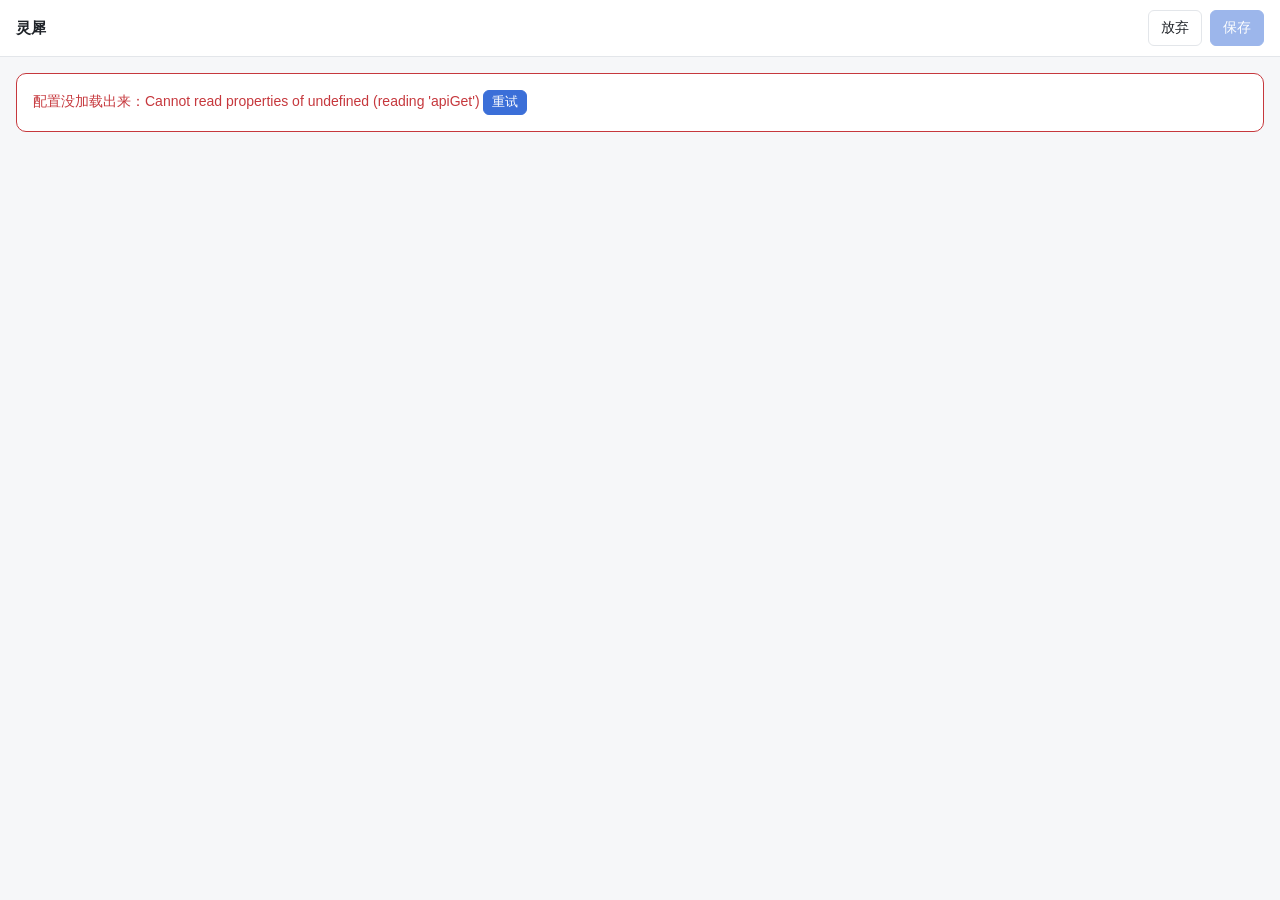
==== pages/lingxi/index.html @ cf46960e "UI-4a 骨架：配置面板壳的页面结构、LX 接口骨架与基础样式" ====
<!DOCTYPE html>
<html lang="zh-CN">
<head>
  <meta charset="UTF-8" />
  <meta name="viewport" content="width=device-width, initial-scale=1.0" />
  <title>灵犀</title>
  <!-- AstrBot 托管时会把这个地址改写成带鉴权参数的真实地址 -->
  <script src="/api/plugin/page/bridge-sdk.js"></script>
  <link rel="stylesheet" href="./app.css" />
  <link rel="stylesheet" href="./form.css" />
  <link rel="stylesheet" href="./tab_overrides.css" />
</head>
<body>
  <header class="topbar">
    <div class="brand" id="app-title">灵犀</div>
    <nav class="tabs" id="tabs" aria-label="配置标签"></nav>
    <div class="savebar">
      <span class="muted" id="dirty-count"></span>
      <button class="secondary" id="btn-discard">放弃</button>
      <button class="primary" id="btn-save" disabled>保存</button>
    </div>
  </header>

  <div id="banner" class="banner hidden" role="status"></div>
  <div id="conflict-banner" class="banner conflict hidden" role="alert"><span>配置在别处被改过，请先刷新，你的改动会保留在页面里。</span> <button class="small" id="btn-refresh">刷新</button></div>
  <div id="fatal" class="fatal hidden" role="alert"></div>
  <div id="toast" class="toast hidden" role="status"></div>

  <main id="tab-host"></main>

  <div id="diff-panel" class="overlay hidden" role="dialog" aria-label="确认保存这些改动">
    <div class="dialog">
      <h3>确认保存这些改动</h3>
      <div id="diff-list" class="diff-list"></div>
      <div class="dialog-actions">
        <button class="secondary" id="btn-cancel-save">再想想</button>
        <button class="primary" id="btn-confirm-save">确认保存</button>
      </div>
    </div>
  </div>

  <script src="./app.js"></script>
  <!-- form.js（UI-4c：表单生成）与 tab_overrides.js（UI-4b：覆盖表/关于标签）现在还不存在：
       缺失时只是少标签，页面不报错（app.js 里对 LX.registerTab 已做容错，404 的 script 本身不抛 JS 异常）。 -->
  <script src="./form.js"></script>
  <script src="./tab_overrides.js"></script>
</body>
</html>
---- pages/lingxi/app.css ----
/* 灵犀配置面板 · 壳样式（UI-4a）。
 * 浅色 + 深色（<html data-theme="dark">；无属性时跟系统）。
 * 表单控件基础样式（.field / .field-title / .field-hint / .field-error / .badge 等）供 form.js 复用。 */
:root {
  --bg: #f6f7f9;
  --card: #ffffff;
  --text: #1f2328;
  --muted: #6b7280;
  --border: #e3e6ea;
  --accent: #3b6fd8;
  --accent-soft: #e8efff;
  --danger: #c6383d;
  --ok: #1f8a4c;
  --warn: #b7791f;
  --shadow: 0 1px 2px rgba(0, 0, 0, 0.05);
}
:root[data-theme="dark"] {
  --bg: #16181c;
  --card: #1f2227;
  --text: #e6e8eb;
  --muted: #9aa1ab;
  --border: #33373e;
  --accent: #7aa2f7;
  --accent-soft: #263049;
  --danger: #f2777a;
  --ok: #5bc48a;
  --warn: #e0b45c;
  --shadow: none;
}
@media (prefers-color-scheme: dark) {
  :root:not([data-theme="light"]) {
    --bg: #16181c;
    --card: #1f2227;
    --text: #e6e8eb;
    --muted: #9aa1ab;
    --border: #33373e;
    --accent: #7aa2f7;
    --accent-soft: #263049;
    --danger: #f2777a;
    --ok: #5bc48a;
    --warn: #e0b45c;
    --shadow: none;
  }
}
* { box-sizing: border-box; }
html, body { margin: 0; padding: 0; overflow-x: clip; }
body {
  background: var(--bg);
  color: var(--text);
  font: 14px/1.55 -apple-system, "Segoe UI", "PingFang SC", "Microsoft YaHei", sans-serif;
  color-scheme: light dark;
}
.hidden { display: none !important; }
.muted { color: var(--muted); }

/* 顶栏 */
.topbar {
  position: sticky; top: 0; z-index: 5;
  display: flex; align-items: center; gap: 8px 16px;
  padding: 10px 16px; background: var(--card); border-bottom: 1px solid var(--border);
}
.brand { font-weight: 600; font-size: 15px; white-space: nowrap; }
.tabs { display: flex; flex-wrap: wrap; gap: 4px; flex: 1; min-width: 0; }
.tabs button {
  border: none; background: transparent; color: var(--muted);
  padding: 6px 10px; border-radius: 6px; cursor: pointer; font: inherit; flex-shrink: 0;
}
.tabs button.active { background: var(--accent-soft); color: var(--accent); font-weight: 600; }
.tabs button .dot { color: var(--warn); font-size: 10px; margin-left: 4px; }
.savebar { display: flex; align-items: center; gap: 8px; margin-left: auto; white-space: nowrap; }
#dirty-count { color: var(--warn); font-size: 12.5px; }

/* 按钮与卡片 */
button {
  background: var(--card); color: var(--text); border: 1px solid var(--border);
  border-radius: 6px; padding: 6px 12px; font: inherit; cursor: pointer;
}
button:hover { border-color: var(--accent); }
button.primary { background: var(--accent); border-color: var(--accent); color: #fff; }
button.secondary { background: var(--card); }
button.danger { color: var(--danger); }
button.armed { color: #fff; background: var(--danger); border-color: var(--danger); font-weight: 600; }
button.small { padding: 2px 8px; font-size: 12.5px; }
button:disabled { opacity: 0.5; cursor: not-allowed; }
main { padding: 16px; max-width: 1280px; margin: 0 auto; }
.tab { display: none; }
.tab.active { display: block; }
.card {
  background: var(--card); border: 1px solid var(--border); border-radius: 10px;
  padding: 14px 16px; margin-bottom: 14px; box-shadow: var(--shadow);
}
.card h3 { margin: 0 0 10px; font-size: 14px; }

/* 表单控件（form.js 复用） */
.field { margin-bottom: 12px; }
.field-title { font-weight: 600; }
.field-hint { color: var(--muted); font-size: 12.5px; margin: 2px 0 6px; }
.field-error { color: var(--danger); font-size: 12.5px; margin-top: 4px; }
.badge {
  display: inline-block; font-size: 11.5px; color: var(--warn);
  border: 1px solid var(--border); border-radius: 4px; padding: 0 5px; margin-left: 6px;
}
input[type="text"], input[type="number"], select, textarea {
  background: var(--bg); color: var(--text); border: 1px solid var(--border);
  border-radius: 6px; padding: 6px 8px; font: inherit; min-width: 0; max-width: 100%;
}
textarea { width: 100%; }
input:focus, select:focus, textarea:focus { outline: 2px solid var(--accent-soft); border-color: var(--accent); }

/* 提示条 / toast / 致命错误 */
.banner {
  display: none; padding: 8px 16px; font-size: 13px;
  background: #fff8e6; color: #7a5a00; border-bottom: 1px solid #efe0b0;
}
.banner.show { display: block; }
.banner.error { background: #fdeeee; color: var(--danger); border-bottom-color: #f3c2c2; }
.banner.conflict { background: #fdeeee; color: var(--danger); }
:root[data-theme="dark"] .banner { background: #2c2410; color: #e0b45c; border-bottom-color: #4a3d17; }
:root[data-theme="dark"] .banner.error, :root[data-theme="dark"] .banner.conflict { background: #2e1a1b; color: #f2777a; }
.banner .warn { margin: 2px 0; }
.banner-err { margin: 2px 0; font-weight: 600; }
.toast {
  position: fixed; left: 50%; bottom: 24px; transform: translateX(-50%);
  background: #222; color: #fff; border-radius: 8px; padding: 8px 16px;
  font-size: 13px; z-index: 50; display: none; max-width: 90vw;
}
.toast.show { display: block; }
.toast.warn { background: #7a5a00; }
.toast.error { background: #a02a2e; }
.fatal {
  display: none; margin: 16px; padding: 16px; background: var(--card);
  border: 1px solid var(--danger); border-radius: 10px; color: var(--danger);
}
.fatal.show { display: block; }

/* 改动清单面板（页内弹窗） */
.overlay {
  position: fixed; inset: 0; z-index: 40;
  background: rgba(0, 0, 0, 0.35);
  display: flex; align-items: center; justify-content: center; padding: 16px;
}
.overlay.hidden { display: none; }
.dialog {
  background: var(--card); color: var(--text); border-radius: 12px;
  max-width: 640px; width: 100%; max-height: 80vh; overflow: auto; padding: 16px 18px;
  border: 1px solid var(--border);
}
.dialog h3 { margin: 0 0 10px; font-size: 15px; }
.diff-list { display: flex; flex-direction: column; gap: 6px; margin-bottom: 12px; }
.diff-item {
  border: 1px solid var(--border); border-radius: 6px; padding: 6px 10px; font-size: 13px;
  overflow-wrap: anywhere;
}
.dialog-actions { display: flex; justify-content: flex-end; gap: 8px; }

/* 手机宽度：标签横向滚动，保存区固定底部，无横向滚动 */
@media (max-width: 700px) {
  .topbar { flex-wrap: wrap; }
  .tabs { flex-wrap: nowrap; overflow-x: auto; flex: 1 1 100%; order: 2; padding-bottom: 4px; }
  .savebar {
    position: fixed; left: 0; right: 0; bottom: 0; z-index: 30;
    background: var(--card); border-top: 1px solid var(--border);
    padding: 8px 12px calc(8px + env(safe-area-inset-bottom));
    justify-content: flex-end; margin-left: 0;
  }
  main { padding: 12px 12px 76px; }
}
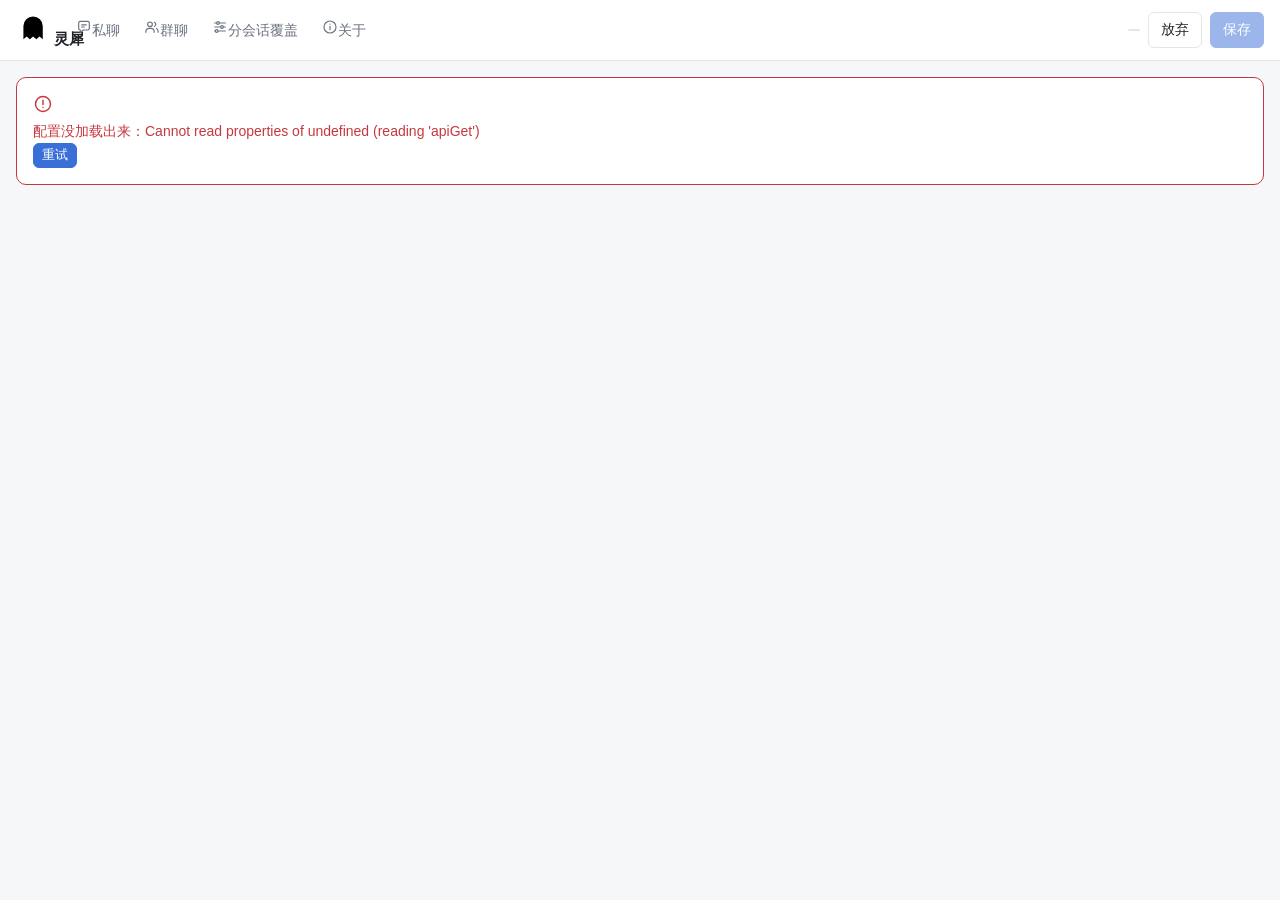
==== commit adef3cea: "DIAG-4a：图标集 icons.js（LX.icon，32 个描边图标）+ 品牌 logo / 顶栏 / 壳重绘 壳：带图标的分段式标签、"N 项未保存"徽章、保存 / 放弃新按钮样式（保存确认带" ====
--- a/pages/lingxi/index.html
+++ b/pages/lingxi/index.html
@@ -3,6 +3,7 @@
 <head>
   <meta charset="UTF-8" />
   <meta name="viewport" content="width=device-width, initial-scale=1.0" />
+  <meta name="color-scheme" content="light dark" />
   <title>灵犀</title>
   <!-- AstrBot 托管时会把这个地址改写成带鉴权参数的真实地址 -->
   <script src="/api/plugin/page/bridge-sdk.js"></script>
@@ -12,25 +13,40 @@
 </head>
 <body>
   <header class="topbar">
-    <div class="brand" id="app-title">灵犀</div>
+    <div class="brand" id="app-title">
+      <span class="brand-mark" aria-hidden="true">
+        <svg viewBox="0 0 24 24" focusable="false"><path d="M5.2 20.5v-9.2a6.8 6.8 0 0 1 13.6 0v9.2l-2.3-1.9-2.2 1.9-2.3-1.9-2.3 1.9-2.2-1.9z"/><circle class="eye" cx="9.4" cy="11" r="1.3"/><circle class="eye" cx="14.6" cy="11" r="1.3"/></svg>
+      </span>
+      <span class="brand-name">灵犀</span>
+    </div>
     <nav class="tabs" id="tabs" aria-label="配置标签"></nav>
     <div class="savebar">
-      <span class="muted" id="dirty-count"></span>
-      <button class="secondary" id="btn-discard">放弃</button>
+      <span class="badge badge-warn dot" id="dirty-count" role="status"></span>
+      <button class="ghost" id="btn-discard"><span class="btn-label">放弃</span></button>
       <button class="primary" id="btn-save" disabled>保存</button>
     </div>
   </header>
 
   <div id="banner" class="banner hidden" role="status"></div>
-  <div id="conflict-banner" class="banner conflict hidden" role="alert"><span>配置在别处被改过，请先刷新，你的改动会保留在页面里。</span> <button class="small" id="btn-refresh">刷新</button></div>
+  <div id="conflict-banner" class="banner alert alert-danger conflict hidden" role="alert">
+    <i class="alert-icon" data-icon="alert-circle" data-size="18"></i>
+    <div class="alert-body">配置在别处被改过，请先刷新，你的改动会保留在页面里。</div>
+    <div class="alert-actions"><button class="small" id="btn-refresh">刷新</button></div>
+  </div>
   <div id="fatal" class="fatal hidden" role="alert"></div>
   <div id="toast" class="toast hidden" role="status"></div>
 
   <main id="tab-host"></main>
 
-  <div id="diff-panel" class="overlay hidden" role="dialog" aria-label="确认保存这些改动">
+  <div id="diff-panel" class="overlay hidden" role="dialog" aria-modal="true" aria-labelledby="diff-title">
     <div class="dialog">
-      <h3>确认保存这些改动</h3>
+      <div class="dialog-head">
+        <i class="card-icon" data-icon="list" data-size="18"></i>
+        <div class="grow">
+          <h3 id="diff-title">确认保存这些改动</h3>
+          <div class="dialog-sub">点“确认保存”才会真正写入；点“再想想”可以回去继续改。</div>
+        </div>
+      </div>
       <div id="diff-list" class="diff-list"></div>
       <div class="dialog-actions">
         <button class="secondary" id="btn-cancel-save">再想想</button>
@@ -39,9 +55,10 @@
     </div>
   </div>
 
+  <!-- 加载顺序：app.js 建 LX → icons.js 加 LX.icon → form.js（私聊 / 群聊表单）→ tab_overrides.js（覆盖表 / 关于）。
+       后面的文件缺失时只是少标签，页面不报错（app.js 里对 LX.registerTab 已做容错，404 的 script 本身不抛 JS 异常）。 -->
   <script src="./app.js"></script>
-  <!-- form.js（UI-4c：表单生成）与 tab_overrides.js（UI-4b：覆盖表/关于标签）现在还不存在：
-       缺失时只是少标签，页面不报错（app.js 里对 LX.registerTab 已做容错，404 的 script 本身不抛 JS 异常）。 -->
+  <script src="./icons.js"></script>
   <script src="./form.js"></script>
   <script src="./tab_overrides.js"></script>
 </body>
--- a/pages/lingxi/app.css
+++ b/pages/lingxi/app.css
@@ -80,6 +80,11 @@
 button.secondary { background: var(--card); }
 button.danger { color: var(--danger); }
 button.armed { color: #fff; background: var(--danger); border-color: var(--danger); font-weight: 600; }
+/* 深色下 accent / danger 底色偏亮，白字只有约 2.5:1，改深色文字（≥ 4.5:1） */
+:root[data-theme="dark"] button.primary, :root[data-theme="dark"] button.armed { color: #16181c; }
+@media (prefers-color-scheme: dark) {
+  :root:not([data-theme="light"]) button.primary, :root:not([data-theme="light"]) button.armed { color: #16181c; }
+}
 button.small { padding: 2px 8px; font-size: 12.5px; }
 button:disabled { opacity: 0.5; cursor: not-allowed; }
 main { padding: 16px; max-width: 1280px; margin: 0 auto; }
@@ -164,4 +169,6 @@
     justify-content: flex-end; margin-left: 0;
   }
   main { padding: 12px 12px 76px; }
+  /* 保存栏固定在底部（约 52px 高），toast 抬到它上方，免得盖住按钮 */
+  .toast { bottom: calc(72px + env(safe-area-inset-bottom)); }
 }
--- a/pages/lingxi/form.css
+++ b/pages/lingxi/form.css
@@ -0,0 +1,96 @@
+/* 私聊 / 群聊表单样式（UI-4c，DIAG-4a 重绘）。只用 app.css 的令牌，不写死色值。
+ * 版式：块导航（左，窄屏变下拉）+ 一张卡片装一个块；每个配置项一行（.field），
+ * 行内三种版式：field-bool 左说明右开关 / field-inline 左说明右控件 / field-wide 整行宽。 */
+
+/* ---- 工具条：搜索 + 过滤开关 ---- */
+.form-toolbar { display: flex; align-items: center; gap: var(--sp-3) var(--sp-5); flex-wrap: wrap; margin-bottom: var(--sp-4); }
+.form-toolbar .search-box { flex: 1 1 260px; max-width: 460px; }
+.form-only-changed-label { white-space: nowrap; }
+
+/* ---- 布局：左块导航 + 右卡片 ---- */
+.form-layout { display: flex; gap: var(--sp-5); align-items: flex-start; }
+.block-aside { flex: 0 0 216px; position: sticky; top: 76px; max-height: calc(100vh - 96px); overflow: auto; }
+.block-aside > .group-title { margin-top: 0; }
+.block-nav { display: flex; flex-direction: column; gap: 2px; }
+.block-btn {
+  display: flex; align-items: center; gap: var(--sp-2); justify-content: flex-start; width: 100%;
+  min-height: 38px; padding: 0 var(--sp-3); text-align: left;
+  border: 0; border-radius: var(--r-md); background: transparent; color: var(--text-2); font-weight: 500;
+  position: relative;
+}
+.block-btn:hover:not(:disabled) { background: var(--sunken); color: var(--text); }
+.block-btn.active { background: var(--accent-soft); color: var(--accent-text); font-weight: 600; }
+.block-btn.active::before {
+  content: ""; position: absolute; left: 0; top: 9px; bottom: 9px; width: 3px; border-radius: 0 3px 3px 0; background: var(--accent);
+}
+.block-btn-title { flex: 1; min-width: 0; overflow: hidden; text-overflow: ellipsis; white-space: nowrap; }
+.block-count {
+  min-width: 20px; padding: 0 6px; border-radius: var(--r-pill); text-align: center;
+  font-size: var(--fs-12); line-height: 18px; font-weight: 600; background: var(--warn-soft); color: var(--warn);
+}
+.form-items { flex: 1; min-width: 0; }
+.form-card { padding-bottom: var(--sp-3); }
+.block-head { display: flex; flex-direction: column; gap: 6px; align-items: flex-start; padding-bottom: var(--sp-4); }
+.block-head h3 { font-size: var(--fs-20); font-weight: 650; line-height: 1.3; }
+.block-hint { font-size: var(--fs-13); max-width: 46em; }
+.block-select { display: none; width: 100%; margin-bottom: var(--sp-4); }
+.form-empty { padding: var(--sp-6) var(--sp-4); }
+
+/* ---- 配置项一行 ---- */
+.field {
+  position: relative; display: grid; align-content: start; gap: 6px var(--sp-5);
+  padding: 18px 0; border-top: 1px solid var(--border);
+  grid-template-columns: minmax(0, 1fr) minmax(260px, 380px);
+  grid-template-areas: "main side" "foot side";
+}
+.field:last-child { padding-bottom: var(--sp-2); }
+.field-main { grid-area: main; min-width: 0; }
+.field-side { grid-area: side; min-width: 0; }
+.field-foot { grid-area: foot; display: flex; align-items: center; flex-wrap: wrap; gap: 2px var(--sp-2); min-width: 0; }
+.field-bool { grid-template-columns: minmax(0, 1fr) auto; }
+.field-wide { grid-template-columns: minmax(0, 1fr); grid-template-areas: "main" "side" "foot"; }
+.field-titleline { display: flex; align-items: center; flex-wrap: wrap; gap: 6px var(--sp-2); }
+.field-title { font-weight: 600; }
+.field-hint { margin-top: 2px; font-size: var(--fs-13); line-height: 1.55; color: var(--text-2); }
+.field-default { font-size: var(--fs-12); color: var(--text-3); }
+.field-reset:disabled { visibility: hidden; }
+.field-control { display: flex; align-items: center; gap: var(--sp-3); flex-wrap: wrap; min-width: 0; }
+.field-bool .field-side { justify-self: end; padding-top: 2px; }
+.field-inline .field-control > input[type="number"] { flex: 0 0 120px; }
+.field-inline .field-control > input[type="range"] { flex: 1 1 120px; }
+.field-inline .field-control > input[type="text"], .field-inline .field-control > select { flex: 1 1 100%; }
+.field-wide .field-control { flex-direction: column; align-items: stretch; gap: 6px; }
+.field-wide .field-control > textarea { flex: none; }
+.field-wide .field-control .field-hint { margin-top: 0; }
+.field-count { align-self: flex-end; font-size: var(--fs-12); font-variant-numeric: tabular-nums; }
+textarea.form-tall { font-family: var(--font-mono); font-size: var(--fs-13); background: var(--surface-2); }
+.field-error:empty { display: none; }
+.field-error {
+  margin-top: 6px; padding: 6px var(--sp-3); border-radius: var(--r-sm);
+  background: var(--danger-soft); color: var(--danger); font-size: var(--fs-13);
+}
+/* 已改动：左侧一条暖色细线；条件项：往右缩进并挂一条浅色竖线，表示"依赖上面的开关" */
+.field.is-dirty::after {
+  content: ""; position: absolute; left: calc(-1 * var(--sp-4)); top: 18px; bottom: 6px;
+  width: 3px; border-radius: 3px; background: var(--warn-line);
+}
+.field-cond { padding-left: var(--sp-5); }
+.field-cond::before {
+  content: ""; position: absolute; left: 7px; top: 18px; bottom: 6px; width: 2px; border-radius: 2px; background: var(--accent-soft);
+}
+
+/* ---- 窄屏：块导航变顶部下拉；配置项上下叠放（开关行除外） ---- */
+@media (max-width: 700px) {
+  .block-aside { display: none; }
+  .block-nav { display: none; }
+  .block-select { display: block; }
+  .form-layout { flex-direction: column; gap: 0; }
+  .form-items { width: 100%; }
+  .form-toolbar { gap: var(--sp-3); }
+  .search-box { flex-basis: 100%; max-width: none; }
+  .block-head h3 { font-size: var(--fs-16); }
+  .field, .field-inline { grid-template-columns: minmax(0, 1fr); grid-template-areas: "main" "side" "foot"; }
+  .field-bool { grid-template-columns: minmax(0, 1fr) auto; grid-template-areas: "main side" "foot foot"; }
+  .field-cond { padding-left: var(--sp-4); }
+  .field.is-dirty::after { left: calc(-1 * var(--sp-3)); }
+}
--- a/pages/lingxi/tab_overrides.css
+++ b/pages/lingxi/tab_overrides.css
@@ -0,0 +1,219 @@
+/* UI-4b：分会话覆盖 / 试算 / 关于标签样式（复用 app.css 的变量）。
+ * 纯静态，无外部资源；深色走 :root[data-theme="dark"] 的变量，手机宽度走媒体查询。 */
+
+#ov-text {
+  width: 100%;
+  min-height: 16em;
+  resize: vertical;
+  font-family: ui-monospace, "Cascadia Mono", Consolas, "Noto Sans Mono", monospace;
+  font-size: 13px;
+  line-height: 1.6;
+  white-space: pre;
+}
+
+.ov-row {
+  display: flex;
+  align-items: center;
+  flex-wrap: wrap;
+  gap: 8px 10px;
+  margin-top: 10px;
+}
+
+.ov-meta {
+  margin-right: auto;
+  font-size: 12.5px;
+}
+
+.ov-meta.over {
+  color: var(--danger);
+  font-weight: 600;
+}
+
+.ov-result {
+  margin-top: 10px;
+  display: flex;
+  flex-direction: column;
+  gap: 4px;
+  font-size: 13px;
+}
+
+.ov-errors {
+  display: flex;
+  flex-direction: column;
+  gap: 4px;
+}
+
+.ov-err {
+  color: var(--danger);
+}
+
+.ov-ok {
+  color: var(--ok);
+  font-weight: 600;
+}
+
+.ov-session {
+  overflow-wrap: anywhere;
+}
+
+.ov-example {
+  background: var(--bg);
+  border: 1px solid var(--border);
+  border-radius: 6px;
+  padding: 8px 10px;
+  font-size: 12.5px;
+  overflow-x: auto;
+  white-space: pre;
+  max-width: 100%;
+}
+
+#ov-help {
+  margin-top: 10px;
+}
+
+#ov-help summary {
+  cursor: pointer;
+  color: var(--accent);
+  font-size: 13px;
+}
+
+#ov-help p {
+  margin: 8px 0;
+  font-size: 13px;
+}
+
+/* 黄色提示行（试算脏提示、保存被拒提示） */
+.warn-line {
+  margin-top: 10px;
+  padding: 6px 10px;
+  font-size: 13px;
+  color: var(--warn);
+  background: var(--accent-soft);
+  border: 1px solid var(--border);
+  border-radius: 6px;
+}
+
+.ex-head {
+  margin-top: 10px;
+  font-size: 13px;
+  overflow-wrap: anywhere;
+}
+
+.ex-only {
+  display: inline-flex;
+  align-items: center;
+  gap: 6px;
+  margin-top: 10px;
+  font-size: 13px;
+  cursor: pointer;
+}
+
+.ex-table {
+  width: 100%;
+  margin-top: 8px;
+  border-collapse: collapse;
+  font-size: 13px;
+}
+
+.ex-table th,
+.ex-table td {
+  border: 1px solid var(--border);
+  padding: 5px 8px;
+  text-align: left;
+  vertical-align: top;
+  overflow-wrap: anywhere;
+}
+
+.ex-block th {
+  background: var(--accent-soft);
+  font-weight: 600;
+}
+
+.ex-row td:first-child {
+  white-space: nowrap;
+}
+
+/* 来源徽标：三种颜色要有区分度（浅色实底白字，深色用变量提亮） */
+.src-default,
+.src-global,
+.src-override {
+  display: inline-block;
+  font-size: 11.5px;
+  border-radius: 4px;
+  padding: 0 6px;
+  white-space: nowrap;
+  color: #fff;
+}
+
+.src-default {
+  background: #8a94a0;
+}
+
+.src-global {
+  background: #3b6fd8;
+}
+
+.src-override {
+  background: #197a42; /* 白字对比度 > 5:1（原 #1f8a4c 约 4.4） */
+}
+
+:root[data-theme="dark"] .src-default {
+  background: #6b7480;
+}
+
+:root[data-theme="dark"] .src-global {
+  background: #7aa2f7;
+  color: #16181c;
+}
+
+:root[data-theme="dark"] .src-override {
+  background: #5bc48a;
+  color: #16181c;
+}
+
+.about-row {
+  display: flex;
+  gap: 8px;
+  align-items: baseline;
+  margin-bottom: 8px;
+  font-size: 13px;
+}
+
+.about-label {
+  flex-shrink: 0;
+  color: var(--muted);
+}
+
+/* 值很长（配置路径、备份文件名）时允许在任意位置换行，不被 overflow-x:clip 裁掉 */
+.about-row > span:not(.about-label) {
+  min-width: 0;
+  overflow-wrap: anywhere;
+}
+
+#about-backups .ex-table {
+  margin-top: 0;
+}
+
+/* 手机宽度：行内控件允许换行，表格横向滚动不撑破页面 */
+@media (max-width: 700px) {
+  .ov-row {
+    align-items: stretch;
+  }
+
+  .ov-row button {
+    flex: 1 1 auto;
+  }
+
+  .ov-meta {
+    flex: 1 1 100%;
+  }
+
+  .ex-table {
+    display: block;
+    overflow-x: auto;
+  }
+
+  .about-row {
+    flex-wrap: wrap;
+  }
+}
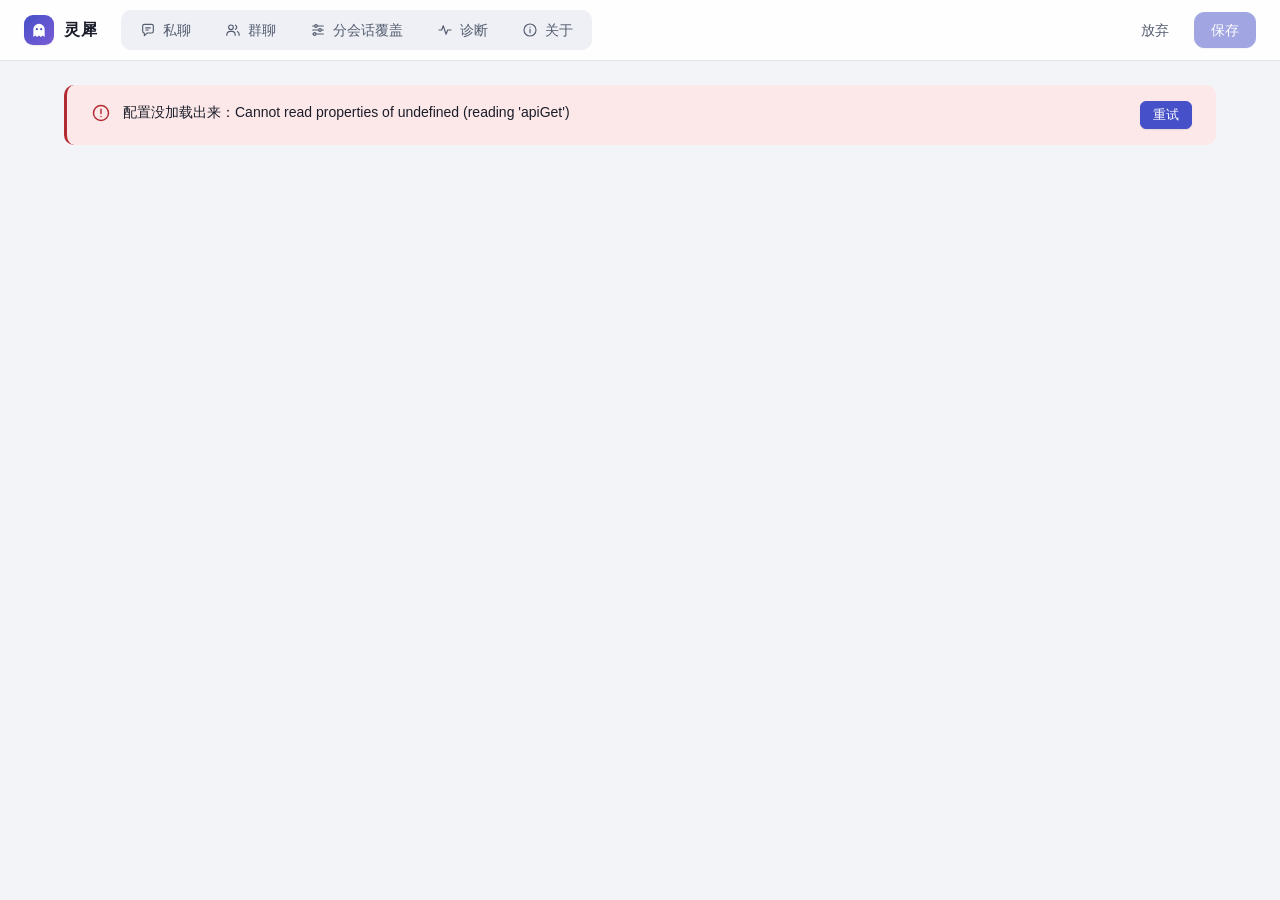
==== commit bdbd0ba4: "DIAG-3m：诊断标签（概览 / 磁贴 / 触发源 / 时间线 / 日志 / 导出）+ 场景脚本 scenarios_diag.py Co-Authored-By: Claude Sonnet 5." ====
--- a/pages/lingxi/index.html
+++ b/pages/lingxi/index.html
@@ -10,6 +10,7 @@
   <link rel="stylesheet" href="./app.css" />
   <link rel="stylesheet" href="./form.css" />
   <link rel="stylesheet" href="./tab_overrides.css" />
+  <link rel="stylesheet" href="./tab_diag.css" />
 </head>
 <body>
   <header class="topbar">
@@ -61,5 +62,6 @@
   <script src="./icons.js"></script>
   <script src="./form.js"></script>
   <script src="./tab_overrides.js"></script>
+  <script src="./tab_diag.js"></script>
 </body>
 </html>
--- a/pages/lingxi/app.css
+++ b/pages/lingxi/app.css
@@ -1,174 +1,580 @@
-/* 灵犀配置面板 · 壳样式（UI-4a）。
- * 浅色 + 深色（<html data-theme="dark">；无属性时跟系统）。
- * 表单控件基础样式（.field / .field-title / .field-hint / .field-error / .badge 等）供 form.js 复用。 */
+/* 灵犀配置面板 · 设计令牌 + 组件词汇 + 壳样式（DIAG-4a）。
+ * 气质：安静、干净、冷静的"幽灵房间"感——大留白、柔和层次、克制的靛蓝强调色。
+ * 颜色令牌写在三处并保持同步：:root（浅色）、:root[data-theme="dark"]、@media (prefers-color-scheme: dark)
+ * 里的 :root:not([data-theme="light"])（桥接 SDK 设了 data-theme 就以它为准，没设就跟系统）。
+ * 非颜色令牌（间距 / 字阶 / 圆角 / 过渡 / 字体）只在第一个 :root 里写一次。
+ * form.css / tab_overrides.css 以及后续标签只用令牌，不再写死色值。组件清单与用法见 DESIGN.md。 */
+
 :root {
-  --bg: #f6f7f9;
-  --card: #ffffff;
-  --text: #1f2328;
-  --muted: #6b7280;
-  --border: #e3e6ea;
-  --accent: #3b6fd8;
-  --accent-soft: #e8efff;
-  --danger: #c6383d;
-  --ok: #1f8a4c;
-  --warn: #b7791f;
-  --shadow: 0 1px 2px rgba(0, 0, 0, 0.05);
+  color-scheme: light;
+  /* 底与面 */
+  --bg: #f3f4f8;
+  --surface: #ffffff;
+  --surface-2: #f7f8fb;
+  --sunken: #eef0f5;
+  --surface-glass: rgba(255, 255, 255, 0.86);
+  --border: #e0e3ec;
+  --border-strong: #c9cedb;
+  /* 文字 */
+  --text: #1a1d29;
+  --text-2: #555d70;
+  --text-3: #636c81;
+  /* 强调色（靛蓝）与焦点环 */
+  --accent: #4650c8;
+  --accent-hover: #3a43b4;
+  --accent-soft: #e9ebfb;
+  --accent-text: #3a43b4;
+  --accent-2: #7a5cd6;
+  --on-accent: #ffffff;
+  --focus: #4650c8;
+  --knob: #ffffff;
+  /* 状态色：文字/图标色 + 软底色（文字色压在软底色上 ≥ 4.5:1） */
+  --ok: #17724a;
+  --ok-soft: #e3f4ea;
+  --warn: #8a5200;
+  --warn-soft: #fdf0d5;
+  --warn-line: #c27d00;
+  --danger: #b32b32;
+  --danger-soft: #fce8e9;
+  --info: #1b6496;
+  --info-soft: #e2f0f9;
+  --neutral: #505869;
+  --neutral-soft: #eaedf3;
+  /* 遮罩与阴影 */
+  --overlay: rgba(22, 24, 36, 0.42);
+  --shadow-1: 0 1px 2px rgba(26, 29, 41, 0.06), 0 1px 1px rgba(26, 29, 41, 0.03);
+  --shadow-2: 0 10px 28px rgba(26, 29, 41, 0.12), 0 2px 6px rgba(26, 29, 41, 0.07);
+
+  /* ---- 以下与主题无关，只在这里写一次 ---- */
+  /* 间距阶梯 4 8 12 16 24 32 */
+  --sp-1: 4px; --sp-2: 8px; --sp-3: 12px; --sp-4: 16px; --sp-5: 24px; --sp-6: 32px;
+  /* 字阶 12 13 14 16 20 28 */
+  --fs-12: 12px; --fs-13: 13px; --fs-14: 14px; --fs-16: 16px; --fs-20: 20px; --fs-28: 28px;
+  /* 圆角 6 / 10 / 14 + 药丸 */
+  --r-sm: 6px; --r-md: 10px; --r-lg: 14px; --r-pill: 999px;
+  /* 过渡 120–180ms */
+  --t-fast: 120ms; --t-base: 160ms; --t-slow: 180ms;
+  --ease: cubic-bezier(0.2, 0.7, 0.3, 1);
+  /* 控件高度（手机宽度下在文件末尾的窄屏块里调大到 ≥ 40px） */
+  --h-control: 36px; --h-btn: 36px; --h-btn-sm: 28px;
+  /* 字体：系统字体栈，不引外链字体 */
+  --font: -apple-system, "Segoe UI", "PingFang SC", "Microsoft YaHei UI", "Microsoft YaHei", "Noto Sans CJK SC", sans-serif;
+  --font-mono: ui-monospace, "Cascadia Mono", Consolas, "Noto Sans Mono", monospace;
+  /* 旧名字别名（早期代码用过，保留以免外部引用失效） */
+  --card: var(--surface); --muted: var(--text-2); --shadow: var(--shadow-1);
 }
 :root[data-theme="dark"] {
-  --bg: #16181c;
-  --card: #1f2227;
-  --text: #e6e8eb;
-  --muted: #9aa1ab;
-  --border: #33373e;
-  --accent: #7aa2f7;
-  --accent-soft: #263049;
-  --danger: #f2777a;
-  --ok: #5bc48a;
-  --warn: #e0b45c;
-  --shadow: none;
+  color-scheme: dark;
+  --bg: #12141b;
+  --surface: #1a1d27;
+  --surface-2: #20242f;
+  --sunken: #161922;
+  --surface-glass: rgba(26, 29, 39, 0.86);
+  --border: #2b303d;
+  --border-strong: #3b4254;
+  --text: #e9ebf2;
+  --text-2: #a3abbd;
+  --text-3: #8d95a8;
+  --accent: #8d98ff;
+  --accent-hover: #a3acff;
+  --accent-soft: #262b4d;
+  --accent-text: #a9b2ff;
+  --accent-2: #b79cff;
+  --on-accent: #16181c;
+  --focus: #a9b2ff;
+  --knob: #c3c9d8;
+  --ok: #5fd39b;
+  --ok-soft: #16302a;
+  --warn: #f0bd5c;
+  --warn-soft: #34290f;
+  --warn-line: #f0bd5c;
+  --danger: #ff8a8f;
+  --danger-soft: #3a1d20;
+  --info: #74bdf0;
+  --info-soft: #16293a;
+  --neutral: #aeb6c8;
+  --neutral-soft: #262b38;
+  --overlay: rgba(4, 5, 10, 0.62);
+  --shadow-1: 0 1px 2px rgba(0, 0, 0, 0.38);
+  --shadow-2: 0 12px 30px rgba(0, 0, 0, 0.5), 0 2px 6px rgba(0, 0, 0, 0.35);
 }
 @media (prefers-color-scheme: dark) {
   :root:not([data-theme="light"]) {
-    --bg: #16181c;
-    --card: #1f2227;
-    --text: #e6e8eb;
-    --muted: #9aa1ab;
-    --border: #33373e;
-    --accent: #7aa2f7;
-    --accent-soft: #263049;
-    --danger: #f2777a;
-    --ok: #5bc48a;
-    --warn: #e0b45c;
-    --shadow: none;
+    color-scheme: dark;
+    --bg: #12141b;
+    --surface: #1a1d27;
+    --surface-2: #20242f;
+    --sunken: #161922;
+    --surface-glass: rgba(26, 29, 39, 0.86);
+    --border: #2b303d;
+    --border-strong: #3b4254;
+    --text: #e9ebf2;
+    --text-2: #a3abbd;
+    --text-3: #8d95a8;
+    --accent: #8d98ff;
+    --accent-hover: #a3acff;
+    --accent-soft: #262b4d;
+    --accent-text: #a9b2ff;
+    --accent-2: #b79cff;
+    --on-accent: #16181c;
+    --focus: #a9b2ff;
+    --knob: #c3c9d8;
+    --ok: #5fd39b;
+    --ok-soft: #16302a;
+    --warn: #f0bd5c;
+    --warn-soft: #34290f;
+    --warn-line: #f0bd5c;
+    --danger: #ff8a8f;
+    --danger-soft: #3a1d20;
+    --info: #74bdf0;
+    --info-soft: #16293a;
+    --neutral: #aeb6c8;
+    --neutral-soft: #262b38;
+    --overlay: rgba(4, 5, 10, 0.62);
+    --shadow-1: 0 1px 2px rgba(0, 0, 0, 0.38);
+    --shadow-2: 0 12px 30px rgba(0, 0, 0, 0.5), 0 2px 6px rgba(0, 0, 0, 0.35);
   }
 }
+
+/* ======================= 基础 ======================= */
 * { box-sizing: border-box; }
 html, body { margin: 0; padding: 0; overflow-x: clip; }
 body {
   background: var(--bg);
   color: var(--text);
-  font: 14px/1.55 -apple-system, "Segoe UI", "PingFang SC", "Microsoft YaHei", sans-serif;
-  color-scheme: light dark;
-}
+  font: var(--fs-14)/1.6 var(--font);
+  -webkit-font-smoothing: antialiased;
+  scrollbar-width: thin;
+  scrollbar-color: var(--border-strong) transparent;
+}
+h1, h2, h3, h4, p { margin: 0; }
+a { color: var(--accent-text); }
+code, .mono { font-family: var(--font-mono); }
+code { font-size: 0.92em; background: var(--sunken); padding: 1px 6px; border-radius: 5px; overflow-wrap: anywhere; }
 .hidden { display: none !important; }
-.muted { color: var(--muted); }
-
-/* 顶栏 */
+.muted { color: var(--text-2); }
+.faint { color: var(--text-3); }
+.num { font-variant-numeric: tabular-nums; }
+.hint { font-size: var(--fs-12); color: var(--text-2); line-height: 1.5; }
+.row { display: flex; align-items: center; flex-wrap: wrap; gap: var(--sp-2) var(--sp-3); }
+.stack { display: flex; flex-direction: column; gap: var(--sp-3); }
+.grow { flex: 1 1 auto; min-width: 0; }
+.sr-only {
+  position: absolute; width: 1px; height: 1px; margin: -1px; padding: 0; overflow: hidden;
+  clip: rect(0 0 0 0); white-space: nowrap; border: 0;
+}
+.icon { flex: none; vertical-align: -0.15em; }
+[data-icon] { display: inline-flex; align-items: center; font-style: normal; }
+:focus-visible { outline: 2px solid var(--focus); outline-offset: 2px; }
+::placeholder { color: var(--text-3); opacity: 1; }
+::selection { background: var(--accent-soft); color: var(--text); }
+
+@keyframes lx-in { from { opacity: 0; transform: translateY(6px); } to { opacity: 1; transform: none; } }
+@keyframes lx-pop { from { opacity: 0; transform: translateY(10px) scale(0.985); } to { opacity: 1; transform: none; } }
+@keyframes lx-fade { from { opacity: 0; } to { opacity: 1; } }
+@keyframes lx-toast { from { opacity: 0; transform: translate(-50%, 8px); } to { opacity: 1; transform: translate(-50%, 0); } }
+@keyframes lx-spin { to { transform: rotate(360deg); } }
+@keyframes lx-shimmer { from { background-position: 100% 0; } to { background-position: -100% 0; } }
+
+/* ======================= 按钮 =======================
+ * 裸 <button> 就是"次按钮"。修饰类：primary 主 / secondary 次 / ghost 幽灵 / danger 危险 /
+ * armed（实心危险，二次确认态）/ small / icon-only / loading。
+ * 基础规则用 :where() 压到 0 优先级，标签、分段控件等自己的按钮样式可以直接盖过去。 */
+:where(button), .btn {
+  display: inline-flex; align-items: center; justify-content: center; gap: 6px;
+  min-height: var(--h-btn); padding: 0 var(--sp-4);
+  background: var(--surface); color: var(--text);
+  border: 1px solid var(--border-strong); border-radius: var(--r-md);
+  font: inherit; font-weight: 500; line-height: 1.2; text-decoration: none; cursor: pointer; vertical-align: middle;
+  transition: background-color var(--t-fast) ease, border-color var(--t-fast) ease,
+    color var(--t-fast) ease, box-shadow var(--t-fast) ease, transform var(--t-fast) ease;
+  -webkit-tap-highlight-color: transparent; user-select: none;
+}
+:where(button:hover:not(:disabled)) { background: var(--surface-2); border-color: var(--text-3); }
+:where(button:active:not(:disabled)) { transform: translateY(1px); }
+button:disabled { opacity: 0.5; cursor: not-allowed; }
+button.primary { background: var(--accent); border-color: var(--accent); color: var(--on-accent); box-shadow: var(--shadow-1); }
+button.primary:hover:not(:disabled) { background: var(--accent-hover); border-color: var(--accent-hover); }
+button.secondary { background: var(--surface); }
+button.ghost { background: transparent; border-color: transparent; color: var(--text-2); }
+button.ghost:hover:not(:disabled) { background: var(--sunken); border-color: transparent; color: var(--text); }
+button.danger { background: var(--danger-soft); border-color: transparent; color: var(--danger); }
+button.danger:hover:not(:disabled) { background: var(--danger-soft); border-color: var(--danger); }
+/* 二次确认态要"立刻变色"：没有渐变，读样式的脚本也不会读到渐变到一半的颜色 */
+button.armed, button.danger.solid { background: var(--danger); border-color: var(--danger); color: var(--on-accent); font-weight: 600; transition: none; }
+button.armed:hover:not(:disabled), button.danger.solid:hover:not(:disabled) { background: var(--danger); border-color: var(--danger); color: var(--on-accent); }
+/* 深色下 accent / danger 底色偏亮，白字只有约 2.5:1，所以文字用深色（≥ 4.5:1）。
+ * 字面值与深色的 --on-accent 一致；静态测试锁着这条规则，别改成变量。 */
+:root[data-theme="dark"] button.primary,
+:root[data-theme="dark"] button.armed { color: #16181c; }
+@media (prefers-color-scheme: dark) {
+  :root:not([data-theme="light"]) button.primary,
+  :root:not([data-theme="light"]) button.armed { color: #16181c; }
+}
+button.small { min-height: var(--h-btn-sm); padding: 0 var(--sp-3); font-size: var(--fs-13); border-radius: var(--r-sm); }
+button.icon-only { padding: 0; width: var(--h-btn); }
+button.small.icon-only { width: var(--h-btn-sm); }
+button.loading { pointer-events: none; }
+button.loading::before, .spinner {
+  content: ""; width: 14px; height: 14px; flex: none; border-radius: 50%;
+  border: 2px solid currentColor; border-right-color: transparent; animation: lx-spin 0.7s linear infinite;
+}
+.spinner { display: inline-block; vertical-align: -0.15em; color: var(--text-3); }
+button .icon { pointer-events: none; }
+
+/* ======================= 表单控件（裸元素） ======================= */
+input[type="text"], input[type="number"], input[type="search"], select, textarea {
+  background: var(--surface); color: var(--text);
+  border: 1px solid var(--border-strong); border-radius: var(--r-md);
+  min-height: var(--h-control); padding: 0 var(--sp-3);
+  font: inherit; min-width: 0; max-width: 100%;
+  transition: border-color var(--t-fast) ease, box-shadow var(--t-fast) ease, background-color var(--t-fast) ease;
+}
+input[type="text"]:hover, input[type="number"]:hover, input[type="search"]:hover, select:hover, textarea:hover { border-color: var(--text-3); }
+input:focus-visible, select:focus-visible, textarea:focus-visible { outline: 2px solid var(--focus); outline-offset: 0; border-color: var(--focus); }
+textarea { width: 100%; padding: 10px var(--sp-3); line-height: 1.6; resize: vertical; min-height: 0; }
+select {
+  appearance: none; -webkit-appearance: none; padding-right: 34px; cursor: pointer;
+  background-image: linear-gradient(45deg, transparent 50%, var(--text-2) 50%), linear-gradient(135deg, var(--text-2) 50%, transparent 50%);
+  background-position: calc(100% - 17px) 50%, calc(100% - 12px) 50%;
+  background-size: 5px 5px, 5px 5px; background-repeat: no-repeat;
+}
+input:disabled, select:disabled, textarea:disabled { opacity: 0.55; cursor: not-allowed; }
+/* 搜索框：<div class="search-box"><i data-icon="search"></i><input type="text"></div> */
+.search-box { position: relative; display: block; min-width: 0; }
+.search-box > .icon, .search-box > [data-icon] { position: absolute; left: 12px; top: 50%; transform: translateY(-50%); color: var(--text-3); pointer-events: none; }
+.search-box > input { width: 100%; padding-left: 36px; }
+input[type="checkbox"], input[type="radio"] { accent-color: var(--accent); }
+input[type="range"] {
+  --fill: 0%;
+  -webkit-appearance: none; appearance: none; height: 24px; padding: 0; border: 0; background: transparent;
+  min-height: 0; cursor: pointer; border-radius: 0;
+}
+input[type="range"]::-webkit-slider-runnable-track {
+  height: 6px; border-radius: var(--r-pill);
+  background: linear-gradient(to right, var(--accent) var(--fill), var(--border-strong) var(--fill));
+}
+input[type="range"]::-webkit-slider-thumb {
+  -webkit-appearance: none; width: 18px; height: 18px; margin-top: -6px; border-radius: 50%;
+  background: var(--surface); border: 2px solid var(--accent); box-shadow: var(--shadow-1);
+  transition: transform var(--t-fast) ease, box-shadow var(--t-fast) ease;
+}
+input[type="range"]:hover::-webkit-slider-thumb { transform: scale(1.1); }
+input[type="range"]::-moz-range-track { height: 6px; border-radius: var(--r-pill); background: var(--border-strong); }
+input[type="range"]::-moz-range-progress { height: 6px; border-radius: var(--r-pill); background: var(--accent); }
+input[type="range"]::-moz-range-thumb { width: 14px; height: 14px; border-radius: 50%; background: var(--surface); border: 2px solid var(--accent); }
+input[type="range"]:focus-visible { outline: none; }
+input[type="range"]:focus-visible::-webkit-slider-thumb { box-shadow: 0 0 0 3px var(--accent-soft), 0 0 0 5px var(--focus); }
+
+/* 开关：<label class="toggle"><input type="checkbox"><span class="toggle-track"></span><span class="toggle-text">…</span></label>
+ * 真 checkbox 铺在轨道上方、透明，鼠标键盘读屏都照常工作。 */
+.toggle { position: relative; display: inline-flex; align-items: center; gap: 10px; cursor: pointer; min-height: 28px; color: var(--text); }
+.toggle > input {
+  position: absolute; left: 0; top: 50%; width: 38px; height: 22px; margin: 0; padding: 0;
+  transform: translateY(-50%); opacity: 0; cursor: pointer; z-index: 1;
+}
+.toggle-track {
+  position: relative; flex: none; width: 38px; height: 22px; border-radius: var(--r-pill);
+  background: var(--border-strong); transition: background-color var(--t-base) ease;
+}
+.toggle-track::after {
+  content: ""; position: absolute; left: 3px; top: 3px; width: 16px; height: 16px; border-radius: 50%;
+  background: var(--knob); box-shadow: var(--shadow-1);
+  transition: transform var(--t-base) var(--ease), background-color var(--t-base) ease;
+}
+.toggle > input:checked + .toggle-track { background: var(--accent); }
+.toggle > input:checked + .toggle-track::after { transform: translateX(16px); background: var(--on-accent); }
+.toggle > input:focus-visible + .toggle-track { outline: 2px solid var(--focus); outline-offset: 2px; }
+.toggle > input:disabled { cursor: not-allowed; }
+.toggle > input:disabled + .toggle-track { opacity: 0.5; }
+.toggle-text { font-size: var(--fs-14); }
+
+/* ======================= 卡片 / 分组标题 ======================= */
+.card {
+  background: var(--surface); border: 1px solid var(--border); border-radius: var(--r-lg);
+  padding: var(--sp-5); margin-bottom: var(--sp-4); box-shadow: var(--shadow-1);
+}
+.card-flat { box-shadow: none; }
+.card-head { display: flex; align-items: flex-start; gap: var(--sp-3); margin-bottom: var(--sp-4); }
+.card-icon {
+  flex: none; display: grid; place-items: center; width: 34px; height: 34px;
+  border-radius: var(--r-md); background: var(--accent-soft); color: var(--accent-text);
+}
+.card-titles { min-width: 0; flex: 1 1 auto; }
+.card h3, .card-title { font-size: var(--fs-16); font-weight: 600; line-height: 1.4; margin: 0; }
+.card-sub { margin-top: 2px; font-size: var(--fs-13); color: var(--text-2); }
+.card-actions { margin-left: auto; display: flex; align-items: center; gap: var(--sp-2); flex: none; }
+.card > h3:first-child { margin-bottom: var(--sp-3); }
+.divider { height: 1px; background: var(--border); margin: var(--sp-4) 0; border: 0; }
+.group-title {
+  display: flex; align-items: center; gap: var(--sp-2); margin: var(--sp-5) 0 var(--sp-3);
+  font-size: var(--fs-12); font-weight: 600; color: var(--text-2); letter-spacing: 0.06em;
+}
+.group-title::after { content: ""; flex: 1 1 auto; height: 1px; background: var(--border); }
+.group-title .count { color: var(--text-3); font-weight: 500; letter-spacing: 0; }
+
+/* ======================= 徽章 / 药丸 ======================= */
+.badge {
+  display: inline-flex; align-items: center; gap: 4px; height: 22px; padding: 0 var(--sp-2);
+  border-radius: var(--r-pill); font-size: var(--fs-12); font-weight: 600; line-height: 1; white-space: nowrap;
+  background: var(--neutral-soft); color: var(--neutral); vertical-align: middle;
+}
+.badge-ok { background: var(--ok-soft); color: var(--ok); }
+.badge-warn { background: var(--warn-soft); color: var(--warn); }
+.badge-danger { background: var(--danger-soft); color: var(--danger); }
+.badge-info { background: var(--info-soft); color: var(--info); }
+.badge-neutral { background: var(--neutral-soft); color: var(--neutral); }
+.badge .icon { width: 12px; height: 12px; }
+.badge.dot::before { content: ""; width: 6px; height: 6px; border-radius: 50%; background: currentColor; flex: none; }
+.pill {
+  display: inline-flex; align-items: center; gap: 5px; height: 24px; padding: 0 10px;
+  border-radius: var(--r-pill); border: 1px solid var(--border); background: var(--surface-2);
+  color: var(--text-2); font-size: var(--fs-12); line-height: 1; white-space: nowrap; vertical-align: middle;
+}
+.pill-accent { background: var(--accent-soft); border-color: transparent; color: var(--accent-text); }
+.pill-mono { font-family: var(--font-mono); }
+.pill .icon { width: 12px; height: 12px; }
+
+/* ======================= 指标磁贴 ======================= */
+.metric-grid { display: grid; grid-template-columns: repeat(auto-fit, minmax(150px, 1fr)); gap: var(--sp-3); margin-bottom: var(--sp-4); }
+.metric {
+  display: flex; flex-direction: column; gap: 2px; min-width: 0; padding: var(--sp-4);
+  background: var(--surface); border: 1px solid var(--border); border-radius: var(--r-md); box-shadow: var(--shadow-1);
+}
+.metric-label { display: flex; align-items: center; gap: 6px; font-size: var(--fs-13); color: var(--text-2); }
+.metric-value { font-size: var(--fs-28); font-weight: 650; line-height: 1.2; font-variant-numeric: tabular-nums; letter-spacing: -0.01em; }
+.metric-note { font-size: var(--fs-12); color: var(--text-3); }
+.metric-ok .metric-label .icon { color: var(--ok); }
+.metric-warn .metric-label .icon { color: var(--warn); }
+.metric-danger .metric-label .icon { color: var(--danger); }
+.metric-info .metric-label .icon { color: var(--info); }
+
+/* ======================= 分段控件 =======================
+ * <div class="segmented"><button class="active" aria-pressed="true">…</button>…</div>；顶栏标签也是这个长相。 */
+.segmented, .tabs {
+  display: inline-flex; align-items: center; gap: 2px; padding: 3px; max-width: 100%;
+  background: var(--sunken); border-radius: var(--r-md); overflow-x: auto; scrollbar-width: none;
+}
+.segmented::-webkit-scrollbar, .tabs::-webkit-scrollbar { display: none; }
+.segmented > button, .tabs button {
+  display: inline-flex; align-items: center; gap: 7px; flex: none;
+  min-height: 30px; padding: 0 var(--sp-3); border: 0; border-radius: var(--r-sm);
+  background: transparent; color: var(--text-2); font-weight: 500; white-space: nowrap; box-shadow: none;
+}
+.segmented > button:hover:not(:disabled), .tabs button:hover:not(:disabled) { background: transparent; color: var(--text); }
+.segmented > button.active, .segmented > button[aria-pressed="true"], .tabs button.active {
+  background: var(--surface); color: var(--accent-text); font-weight: 600; box-shadow: var(--shadow-1);
+}
+.tabs button { min-height: 34px; padding: 0 var(--sp-4); border-radius: 8px; }
+.tabs .dot { width: 7px; height: 7px; margin-left: 1px; border-radius: 50%; background: var(--warn-line); flex: none; }
+
+/* ======================= 表格 ======================= */
+.table-wrap { overflow-x: auto; background: var(--surface); border: 1px solid var(--border); border-radius: var(--r-md); }
+.table { width: 100%; border-collapse: separate; border-spacing: 0; font-size: var(--fs-13); }
+.table th {
+  text-align: left; font-weight: 600; font-size: var(--fs-12); color: var(--text-2); white-space: nowrap;
+  background: var(--surface-2); padding: var(--sp-2) var(--sp-3); border-bottom: 1px solid var(--border);
+}
+.table td { padding: 9px var(--sp-3); border-bottom: 1px solid var(--border); vertical-align: top; overflow-wrap: anywhere; }
+.table tr:last-child > td { border-bottom: 0; }
+.table tbody tr:hover > td { background: var(--surface-2); }
+.table .num { text-align: right; font-variant-numeric: tabular-nums; white-space: nowrap; }
+.table tr.row-group > th { background: var(--accent-soft); color: var(--accent-text); font-size: var(--fs-13); }
+
+/* ======================= 时间线条目 ======================= */
+.timeline { list-style: none; margin: 0; padding: 0; }
+.tl-item { position: relative; padding: 0 0 var(--sp-4) 28px; }
+.tl-item::before { content: ""; position: absolute; left: 7px; top: 20px; bottom: 2px; width: 2px; background: var(--border); }
+.tl-item:last-child::before { display: none; }
+.tl-dot {
+  position: absolute; left: 0; top: 3px; width: 16px; height: 16px; border-radius: 50%;
+  background: var(--surface); border: 2px solid var(--border-strong);
+}
+.tl-ok > .tl-dot { border-color: var(--ok); background: var(--ok-soft); }
+.tl-warn > .tl-dot { border-color: var(--warn); background: var(--warn-soft); }
+.tl-danger > .tl-dot { border-color: var(--danger); background: var(--danger-soft); }
+.tl-info > .tl-dot { border-color: var(--info); background: var(--info-soft); }
+.tl-head { display: flex; flex-wrap: wrap; align-items: center; gap: 6px var(--sp-2); min-height: 22px; }
+.tl-time { font-size: var(--fs-12); color: var(--text-3); font-variant-numeric: tabular-nums; }
+.tl-body { margin-top: 4px; font-size: var(--fs-13); color: var(--text-2); overflow-wrap: anywhere; }
+.tl-muted { opacity: 0.62; }
+
+/* ======================= 空状态 / 骨架屏 ======================= */
+.empty {
+  display: flex; flex-direction: column; align-items: center; text-align: center; gap: 6px;
+  padding: var(--sp-6) var(--sp-4); color: var(--text-2);
+}
+.empty-icon {
+  display: grid; place-items: center; width: 48px; height: 48px; margin-bottom: var(--sp-2);
+  border-radius: var(--r-lg); background: var(--sunken); color: var(--text-3);
+}
+.empty-title { font-size: var(--fs-16); font-weight: 600; color: var(--text); }
+.empty-text { max-width: 34em; font-size: var(--fs-13); }
+.empty .actions { margin-top: var(--sp-2); display: flex; gap: var(--sp-2); flex-wrap: wrap; justify-content: center; }
+.skeleton {
+  display: block; border-radius: var(--r-sm);
+  background: linear-gradient(90deg, var(--sunken) 0%, var(--surface-2) 50%, var(--sunken) 100%);
+  background-size: 200% 100%; animation: lx-shimmer 1.4s linear infinite;
+}
+.skel-line { height: 12px; margin: var(--sp-2) 0; }
+.skel-title { height: 18px; width: 38%; margin-bottom: var(--sp-3); }
+.skel-block { height: 72px; border-radius: var(--r-md); }
+.skel-short { width: 55%; }
+
+/* ======================= 提示条 =======================
+ * <div class="alert alert-warn"><span class="alert-icon">…</span><div class="alert-body">…</div><div class="alert-actions">…</div></div> */
+.alert {
+  --tone: var(--info); --tone-soft: var(--info-soft);
+  display: flex; align-items: flex-start; gap: var(--sp-3);
+  padding: var(--sp-3) var(--sp-4); background: var(--tone-soft); color: var(--text);
+  border-radius: var(--r-md); border-left: 3px solid var(--tone); font-size: var(--fs-13); line-height: 1.55;
+}
+.alert-ok { --tone: var(--ok); --tone-soft: var(--ok-soft); }
+.alert-warn { --tone: var(--warn); --tone-soft: var(--warn-soft); }
+.alert-danger { --tone: var(--danger); --tone-soft: var(--danger-soft); }
+.alert-info { --tone: var(--info); --tone-soft: var(--info-soft); }
+.alert-icon { flex: none; display: inline-flex; margin-top: 2px; color: var(--tone); }
+.alert-body { flex: 1 1 0; min-width: 0; overflow-wrap: anywhere; }
+.alert-title { font-weight: 600; color: var(--tone); }
+.alert-text { color: var(--text); }
+.alert-actions { flex: none; display: flex; align-items: center; gap: var(--sp-2); margin-left: auto; }
+
+/* ======================= 壳：顶栏 ======================= */
 .topbar {
-  position: sticky; top: 0; z-index: 5;
-  display: flex; align-items: center; gap: 8px 16px;
-  padding: 10px 16px; background: var(--card); border-bottom: 1px solid var(--border);
-}
-.brand { font-weight: 600; font-size: 15px; white-space: nowrap; }
-.tabs { display: flex; flex-wrap: wrap; gap: 4px; flex: 1; min-width: 0; }
-.tabs button {
-  border: none; background: transparent; color: var(--muted);
-  padding: 6px 10px; border-radius: 6px; cursor: pointer; font: inherit; flex-shrink: 0;
-}
-.tabs button.active { background: var(--accent-soft); color: var(--accent); font-weight: 600; }
-.tabs button .dot { color: var(--warn); font-size: 10px; margin-left: 4px; }
-.savebar { display: flex; align-items: center; gap: 8px; margin-left: auto; white-space: nowrap; }
-#dirty-count { color: var(--warn); font-size: 12.5px; }
-
-/* 按钮与卡片 */
-button {
-  background: var(--card); color: var(--text); border: 1px solid var(--border);
-  border-radius: 6px; padding: 6px 12px; font: inherit; cursor: pointer;
-}
-button:hover { border-color: var(--accent); }
-button.primary { background: var(--accent); border-color: var(--accent); color: #fff; }
-button.secondary { background: var(--card); }
-button.danger { color: var(--danger); }
-button.armed { color: #fff; background: var(--danger); border-color: var(--danger); font-weight: 600; }
-/* 深色下 accent / danger 底色偏亮，白字只有约 2.5:1，改深色文字（≥ 4.5:1） */
-:root[data-theme="dark"] button.primary, :root[data-theme="dark"] button.armed { color: #16181c; }
-@media (prefers-color-scheme: dark) {
-  :root:not([data-theme="light"]) button.primary, :root:not([data-theme="light"]) button.armed { color: #16181c; }
-}
-button.small { padding: 2px 8px; font-size: 12.5px; }
-button:disabled { opacity: 0.5; cursor: not-allowed; }
-main { padding: 16px; max-width: 1280px; margin: 0 auto; }
+  position: sticky; top: 0; z-index: 20;
+  display: flex; align-items: center; gap: var(--sp-2) var(--sp-5);
+  padding: 10px var(--sp-5); background: var(--surface-glass); border-bottom: 1px solid var(--border);
+  -webkit-backdrop-filter: saturate(1.4) blur(10px); backdrop-filter: saturate(1.4) blur(10px);
+}
+.brand { display: flex; align-items: center; gap: 10px; font-weight: 650; font-size: var(--fs-16); letter-spacing: 0.04em; white-space: nowrap; }
+.brand-mark {
+  display: grid; place-items: center; width: 30px; height: 30px; border-radius: 9px;
+  background: linear-gradient(135deg, var(--accent), var(--accent-2)); box-shadow: var(--shadow-1);
+}
+.brand-mark svg { width: 20px; height: 20px; fill: var(--on-accent); }
+.brand-mark .eye { fill: var(--accent); }
+.tabs { min-width: 0; }
+.savebar { display: flex; align-items: center; gap: var(--sp-2); margin-left: auto; white-space: nowrap; }
+#dirty-count:empty { display: none; }
+#dirty-count { height: 24px; padding: 0 10px; }
+
+/* ======================= 壳：主区、标签面板 ======================= */
+main { max-width: 1200px; margin: 0 auto; padding: var(--sp-5) var(--sp-5) 64px; }
 .tab { display: none; }
-.tab.active { display: block; }
-.card {
-  background: var(--card); border: 1px solid var(--border); border-radius: 10px;
-  padding: 14px 16px; margin-bottom: 14px; box-shadow: var(--shadow);
-}
-.card h3 { margin: 0 0 10px; font-size: 14px; }
-
-/* 表单控件（form.js 复用） */
-.field { margin-bottom: 12px; }
-.field-title { font-weight: 600; }
-.field-hint { color: var(--muted); font-size: 12.5px; margin: 2px 0 6px; }
-.field-error { color: var(--danger); font-size: 12.5px; margin-top: 4px; }
-.badge {
-  display: inline-block; font-size: 11.5px; color: var(--warn);
-  border: 1px solid var(--border); border-radius: 4px; padding: 0 5px; margin-left: 6px;
-}
-input[type="text"], input[type="number"], select, textarea {
-  background: var(--bg); color: var(--text); border: 1px solid var(--border);
-  border-radius: 6px; padding: 6px 8px; font: inherit; min-width: 0; max-width: 100%;
-}
-textarea { width: 100%; }
-input:focus, select:focus, textarea:focus { outline: 2px solid var(--accent-soft); border-color: var(--accent); }
-
-/* 提示条 / toast / 致命错误 */
-.banner {
-  display: none; padding: 8px 16px; font-size: 13px;
-  background: #fff8e6; color: #7a5a00; border-bottom: 1px solid #efe0b0;
-}
-.banner.show { display: block; }
-.banner.error { background: #fdeeee; color: var(--danger); border-bottom-color: #f3c2c2; }
-.banner.conflict { background: #fdeeee; color: var(--danger); }
-:root[data-theme="dark"] .banner { background: #2c2410; color: #e0b45c; border-bottom-color: #4a3d17; }
-:root[data-theme="dark"] .banner.error, :root[data-theme="dark"] .banner.conflict { background: #2e1a1b; color: #f2777a; }
+.tab.active { display: block; animation: lx-in var(--t-slow) var(--ease) backwards; }
+.boot-skeleton { max-width: 640px; }
+
+/* ======================= 壳：提示条 / 冲突条 / 致命错误 / toast ======================= */
+.banner { display: none; }
+.banner.show {
+  display: flex; width: calc(100% - 2 * var(--sp-5)); max-width: 1152px; margin: var(--sp-4) auto 0;
+  animation: lx-in var(--t-slow) var(--ease) backwards;
+}
 .banner .warn { margin: 2px 0; }
+.banner .warn-box .small { margin-top: var(--sp-2); }
 .banner-err { margin: 2px 0; font-weight: 600; }
+.fatal { display: none; }
+.fatal.show {
+  display: flex; align-items: flex-start; gap: var(--sp-3);
+  width: calc(100% - 2 * var(--sp-5)); max-width: 1152px; margin: var(--sp-5) auto; padding: var(--sp-4) var(--sp-5);
+  background: var(--danger-soft); color: var(--text); border-radius: var(--r-md); border-left: 3px solid var(--danger);
+}
+.fatal .alert-icon { color: var(--danger); }
 .toast {
-  position: fixed; left: 50%; bottom: 24px; transform: translateX(-50%);
-  background: #222; color: #fff; border-radius: 8px; padding: 8px 16px;
-  font-size: 13px; z-index: 50; display: none; max-width: 90vw;
-}
-.toast.show { display: block; }
-.toast.warn { background: #7a5a00; }
-.toast.error { background: #a02a2e; }
-.fatal {
-  display: none; margin: 16px; padding: 16px; background: var(--card);
-  border: 1px solid var(--danger); border-radius: 10px; color: var(--danger);
-}
-.fatal.show { display: block; }
-
-/* 改动清单面板（页内弹窗） */
+  position: fixed; left: 50%; bottom: var(--sp-5); transform: translateX(-50%); z-index: 50;
+  display: none; align-items: center; gap: 10px; max-width: min(92vw, 560px);
+  padding: 10px var(--sp-4); background: var(--surface); color: var(--text);
+  border: 1px solid var(--border); border-left: 3px solid var(--ok); border-radius: var(--r-md);
+  box-shadow: var(--shadow-2); font-size: var(--fs-13);
+}
+.toast.show { display: flex; animation: lx-toast var(--t-slow) var(--ease) backwards; }
+.toast .icon { color: var(--ok); }
+.toast.warn { border-left-color: var(--warn); }
+.toast.warn .icon { color: var(--warn); }
+.toast.error { border-left-color: var(--danger); }
+.toast.error .icon { color: var(--danger); }
+.toast-text { min-width: 0; overflow-wrap: anywhere; }
+
+/* ======================= 壳：改动清单弹层 ======================= */
 .overlay {
-  position: fixed; inset: 0; z-index: 40;
-  background: rgba(0, 0, 0, 0.35);
-  display: flex; align-items: center; justify-content: center; padding: 16px;
+  position: fixed; inset: 0; z-index: 40; background: var(--overlay);
+  display: flex; align-items: center; justify-content: center; padding: var(--sp-4);
+  -webkit-backdrop-filter: blur(2px); backdrop-filter: blur(2px); animation: lx-fade var(--t-base) ease backwards;
 }
 .overlay.hidden { display: none; }
 .dialog {
-  background: var(--card); color: var(--text); border-radius: 12px;
-  max-width: 640px; width: 100%; max-height: 80vh; overflow: auto; padding: 16px 18px;
-  border: 1px solid var(--border);
-}
-.dialog h3 { margin: 0 0 10px; font-size: 15px; }
-.diff-list { display: flex; flex-direction: column; gap: 6px; margin-bottom: 12px; }
+  display: flex; flex-direction: column; width: 100%; max-width: 640px; max-height: min(80vh, 720px);
+  background: var(--surface); color: var(--text); border: 1px solid var(--border);
+  border-radius: var(--r-lg); box-shadow: var(--shadow-2); animation: lx-pop var(--t-slow) var(--ease) backwards;
+}
+.dialog-head { display: flex; align-items: flex-start; gap: var(--sp-3); padding: var(--sp-5) var(--sp-5) var(--sp-3); }
+.dialog-head h3 { font-size: var(--fs-16); font-weight: 600; line-height: 1.4; }
+.dialog-sub { margin-top: 2px; font-size: var(--fs-13); color: var(--text-2); }
+.diff-list { display: flex; flex-direction: column; gap: var(--sp-2); padding: 0 var(--sp-5); overflow: auto; min-height: 0; }
 .diff-item {
-  border: 1px solid var(--border); border-radius: 6px; padding: 6px 10px; font-size: 13px;
-  overflow-wrap: anywhere;
-}
-.dialog-actions { display: flex; justify-content: flex-end; gap: 8px; }
-
-/* 手机宽度：标签横向滚动，保存区固定底部，无横向滚动 */
+  padding: 10px var(--sp-3); background: var(--surface-2); border: 1px solid var(--border);
+  border-radius: var(--r-md); font-size: var(--fs-13); overflow-wrap: anywhere;
+}
+.diff-head { display: flex; flex-wrap: wrap; align-items: center; gap: 6px var(--sp-2); }
+.diff-title { font-weight: 600; }
+.diff-path { font-size: var(--fs-12); color: var(--text-2); }
+.diff-change { margin-top: 6px; color: var(--text-2); line-height: 1.55; }
+.diff-old { color: var(--text-3); text-decoration: line-through; text-decoration-thickness: 1px; }
+.diff-arrow { margin: 0 6px; color: var(--text-3); }
+.diff-new { color: var(--accent-text); font-weight: 600; }
+/* 新旧值合起来很长时上下叠放：旧值划线在上，新值带一条强调色竖线在下 */
+.diff-stack .diff-old, .diff-stack .diff-new { display: block; }
+.diff-stack .diff-arrow { display: none; }
+.diff-stack .diff-new { margin-top: 4px; padding-left: var(--sp-3); border-left: 2px solid var(--accent); font-weight: 500; }
+.dialog-actions { display: flex; justify-content: flex-end; gap: var(--sp-2); padding: var(--sp-4) var(--sp-5) var(--sp-5); }
+
+/* ======================= 减弱动效 ======================= */
+@media (prefers-reduced-motion: reduce) {
+  *, *::before, *::after {
+    animation-duration: 0.01ms !important; animation-iteration-count: 1 !important;
+    transition-duration: 0.01ms !important; scroll-behavior: auto !important;
+  }
+}
+
+/* ======================= 手机宽度（≤ 700px） =======================
+ * 标签横向滚动，保存区固定底部，控件触控目标 ≥ 40px，内容无横向滚动。
+ * 本文件只有这一个窄屏块（静态测试按它找 .toast 的位置）。 */
 @media (max-width: 700px) {
-  .topbar { flex-wrap: wrap; }
-  .tabs { flex-wrap: nowrap; overflow-x: auto; flex: 1 1 100%; order: 2; padding-bottom: 4px; }
+  :root { --h-control: 42px; --h-btn: 42px; --h-btn-sm: 40px; }
+  /* 顶栏不能有 backdrop-filter：它会让里面 position:fixed 的保存栏改成相对顶栏定位，钉不到屏幕底部 */
+  .topbar {
+    flex-wrap: wrap; padding: 10px var(--sp-3) var(--sp-2); background: var(--surface);
+    -webkit-backdrop-filter: none; backdrop-filter: none;
+  }
+  .tabs { flex: 1 1 100%; order: 2; display: flex; }
+  .tabs button { min-height: 40px; padding: 0 var(--sp-3); }
+  .segmented > button { min-height: 40px; }
   .savebar {
-    position: fixed; left: 0; right: 0; bottom: 0; z-index: 30;
-    background: var(--card); border-top: 1px solid var(--border);
-    padding: 8px 12px calc(8px + env(safe-area-inset-bottom));
-    justify-content: flex-end; margin-left: 0;
+    position: fixed; left: 0; right: 0; bottom: 0; z-index: 30; margin-left: 0;
+    justify-content: flex-end; background: var(--surface); border-top: 1px solid var(--border);
+    padding: var(--sp-2) var(--sp-3) calc(var(--sp-2) + env(safe-area-inset-bottom));
+    box-shadow: var(--shadow-2);
   }
-  main { padding: 12px 12px 76px; }
-  /* 保存栏固定在底部（约 52px 高），toast 抬到它上方，免得盖住按钮 */
-  .toast { bottom: calc(72px + env(safe-area-inset-bottom)); }
-}
+  #dirty-count { margin-right: auto; }
+  main { padding: var(--sp-4) var(--sp-3) 104px; }
+  .card { padding: var(--sp-4); border-radius: var(--r-md); }
+  .card-head { flex-wrap: wrap; }
+  .card-actions { margin-left: 0; width: 100%; }
+  .card-actions > button { flex: 1 1 auto; }
+  .banner.show, .fatal.show { width: calc(100% - 2 * var(--sp-3)); margin-top: var(--sp-3); }
+  /* 保存栏固定在底部（约 60px 高），toast 抬到它上方，免得盖住按钮 */
+  .toast { bottom: calc(76px + env(safe-area-inset-bottom)); width: calc(100% - 2 * var(--sp-3)); max-width: none; }
+  .toggle { min-height: 40px; }
+  summary { min-height: 40px; }
+  input[type="range"] { height: 40px; }
+  .metric-grid { grid-template-columns: repeat(2, minmax(0, 1fr)); }
+  .overlay { align-items: flex-end; padding: 0; }
+  .dialog { max-width: none; max-height: 86vh; border-radius: var(--r-lg) var(--r-lg) 0 0; border-bottom: 0; }
+  .dialog-head { padding: var(--sp-4) var(--sp-4) var(--sp-2); }
+  .diff-list { padding: 0 var(--sp-4); }
+  .dialog-actions { padding: var(--sp-3) var(--sp-4) calc(var(--sp-4) + env(safe-area-inset-bottom)); }
+  .dialog-actions button { flex: 1 1 0; }
+  .alert, .fatal.show { flex-wrap: wrap; }
+  .alert-actions { margin-left: 0; width: 100%; }
+  .alert-actions > button { flex: 1 1 auto; }
+}
--- a/pages/lingxi/form.css
+++ b/pages/lingxi/form.css
@@ -9,7 +9,8 @@
 
 /* ---- 布局：左块导航 + 右卡片 ---- */
 .form-layout { display: flex; gap: var(--sp-5); align-items: flex-start; }
-.block-aside { flex: 0 0 216px; position: sticky; top: 76px; max-height: calc(100vh - 96px); overflow: auto; }
+/* 四周留 4px 内边距、外面抵消掉：侧栏要 overflow:auto 才能在窄窗口里滚动，不留边的话键盘焦点环会被裁掉 */
+.block-aside { flex: 0 0 224px; position: sticky; top: 72px; max-height: calc(100vh - 88px); overflow: auto; padding: 4px; margin: -4px; }
 .block-aside > .group-title { margin-top: 0; }
 .block-nav { display: flex; flex-direction: column; gap: 2px; }
 .block-btn {
@@ -59,10 +60,12 @@
 .field-inline .field-control > input[type="number"] { flex: 0 0 120px; }
 .field-inline .field-control > input[type="range"] { flex: 1 1 120px; }
 .field-inline .field-control > input[type="text"], .field-inline .field-control > select { flex: 1 1 100%; }
-.field-wide .field-control { flex-direction: column; align-items: stretch; gap: 6px; }
-.field-wide .field-control > textarea { flex: none; }
-.field-wide .field-control .field-hint { margin-top: 0; }
-.field-count { align-self: flex-end; font-size: var(--fs-12); font-variant-numeric: tabular-nums; }
+/* 整行宽的项：输入框占满一行，下面一行左边是小提示、右边是字数 / 条数 */
+.field-wide .field-control { align-items: baseline; gap: 6px var(--sp-3); }
+.field-wide .field-control > textarea { flex: 1 1 100%; }
+.field-wide .field-control > .field-hint { order: 2; flex: 1 1 0; min-width: 0; margin-top: 0; }
+.field-wide .field-control > .field-count { order: 3; margin-left: auto; }
+.field-count { font-size: var(--fs-12); font-variant-numeric: tabular-nums; }
 textarea.form-tall { font-family: var(--font-mono); font-size: var(--fs-13); background: var(--surface-2); }
 .field-error:empty { display: none; }
 .field-error {
--- a/pages/lingxi/tab_overrides.css
+++ b/pages/lingxi/tab_overrides.css
@@ -1,219 +1,92 @@
-/* UI-4b：分会话覆盖 / 试算 / 关于标签样式（复用 app.css 的变量）。
- * 纯静态，无外部资源；深色走 :root[data-theme="dark"] 的变量，手机宽度走媒体查询。 */
+/* 分会话覆盖 / 试算 / 关于标签样式（UI-4b，DIAG-4a 重绘）。
+ * 只用 app.css 的令牌，不写死色值；纯静态，无外部资源；手机宽度走文件末尾的媒体查询。 */
 
+/* ---- 覆盖表编辑区 ---- */
 #ov-text {
-  width: 100%;
-  min-height: 16em;
-  resize: vertical;
-  font-family: ui-monospace, "Cascadia Mono", Consolas, "Noto Sans Mono", monospace;
-  font-size: 13px;
-  line-height: 1.6;
-  white-space: pre;
+  width: 100%; min-height: 16em; resize: vertical; white-space: pre;
+  font-family: var(--font-mono); font-size: var(--fs-13); line-height: 1.65;
+  background: var(--surface-2); tab-size: 2;
+}
+.ov-row { display: flex; align-items: center; flex-wrap: wrap; gap: var(--sp-2) var(--sp-3); margin-top: var(--sp-3); }
+.ov-meta { margin-right: auto; font-size: var(--fs-12); font-variant-numeric: tabular-nums; }
+.ov-meta.over { color: var(--danger); font-weight: 600; }
+
+/* ---- 检查结果 ---- */
+.ov-result { margin-top: var(--sp-3); display: flex; flex-direction: column; gap: var(--sp-2); font-size: var(--fs-13); }
+.ov-result:empty { display: none; }
+.ov-errors { display: flex; flex-direction: column; gap: 6px; }
+.ov-err { color: var(--text); }
+span.ov-err, .ex-head .ov-err { color: var(--danger); font-weight: 600; }
+.ov-ok { display: flex; align-items: center; gap: 6px; color: var(--ok); font-weight: 600; }
+.ov-sessions { display: flex; flex-direction: column; gap: 6px; }
+.ov-session {
+  display: flex; align-items: center; flex-wrap: wrap; gap: 6px var(--sp-2);
+  padding: 8px var(--sp-3); background: var(--surface-2); border: 1px solid var(--border); border-radius: var(--r-md);
+  overflow-wrap: anywhere;
+}
+.ov-empty { padding: 2px 0; }
+
+/* ---- 怎么写（折叠） ---- */
+#ov-help { margin-top: var(--sp-4); border-top: 1px solid var(--border); padding-top: var(--sp-2); }
+#ov-help summary {
+  display: flex; align-items: center; gap: 8px; cursor: pointer; list-style: none;
+  min-height: 32px; color: var(--accent-text); font-weight: 500; font-size: var(--fs-13);
+}
+#ov-help summary::-webkit-details-marker { display: none; }
+#ov-help summary::before {
+  content: ""; width: 7px; height: 7px; flex: none; margin: 0 3px 2px 1px;
+  border-right: 2px solid currentColor; border-bottom: 2px solid currentColor;
+  transform: rotate(-45deg); transition: transform var(--t-fast) ease;
+}
+#ov-help[open] > summary::before { transform: rotate(45deg); }
+#ov-help p { margin: var(--sp-2) 0; font-size: var(--fs-13); }
+.ov-example {
+  margin: var(--sp-2) 0; padding: var(--sp-3); max-width: 100%; overflow-x: auto; white-space: pre;
+  background: var(--sunken); border: 1px solid var(--border); border-radius: var(--r-md);
+  font-family: var(--font-mono); font-size: var(--fs-12); line-height: 1.6;
 }
 
-.ov-row {
-  display: flex;
-  align-items: center;
-  flex-wrap: wrap;
-  gap: 8px 10px;
-  margin-top: 10px;
+/* 提示行（试算脏提示、保存被拒提示）：用 .alert 的长相，只补间距 */
+.warn-line { margin-top: var(--sp-3); }
+
+/* ---- 试算 ---- */
+#ex-scope { flex: 0 0 auto; min-width: 96px; }
+#ex-id { flex: 1 1 220px; }
+.ex-bar { display: flex; align-items: center; flex-wrap: wrap; gap: var(--sp-2) var(--sp-4); margin: var(--sp-3) 0; min-height: 28px; }
+.ex-head { display: flex; align-items: center; flex-wrap: wrap; gap: 6px; font-size: var(--fs-13); overflow-wrap: anywhere; }
+.ex-bar .ex-only { margin-left: auto; }
+.ex-empty { padding: var(--sp-5) var(--sp-4); }
+.ex-table tr.ex-row[data-source="override"] > td:nth-child(2) { font-weight: 600; }
+.ex-table tr.ex-row > td:first-child { width: 38%; }
+.ex-table tr.ex-row > td:nth-child(2) { width: 38%; }
+.ex-table tr.ex-row > td:last-child { white-space: nowrap; }
+
+/* ---- 关于 ---- */
+.kv-grid { display: grid; grid-template-columns: repeat(auto-fit, minmax(200px, 1fr)); gap: var(--sp-3); }
+.kv { padding: var(--sp-3) var(--sp-4); background: var(--surface-2); border: 1px solid var(--border); border-radius: var(--r-md); min-width: 0; }
+.kv-label { font-size: var(--fs-12); color: var(--text-2); margin-bottom: 2px; }
+.kv-value { display: block; font-size: var(--fs-16); font-weight: 600; overflow-wrap: anywhere; }
+.about-card .group-title:first-of-type { margin-top: var(--sp-5); }
+.about-body { font-size: var(--fs-13); overflow-wrap: anywhere; }
+.about-body .table-wrap { margin-top: 0; }
+.about-empty { padding: var(--sp-4); }
+.about-note { margin-top: var(--sp-5); }
+
+@media (max-width: 700px) {
+  .ov-row > button { flex: 1 1 auto; }
+  .ov-meta { flex: 1 1 100%; }
+  #ex-id { flex-basis: 140px; }
+  #ov-help summary { min-height: 40px; }
+  /* 试算表在手机上改成"一项一块"：项名占一整行，下面左边是当前值、右边是来源徽标（三列硬挤会把项名挤成一字一行） */
+  .ex-table thead { display: none; }
+  .ex-table tr.ex-row {
+    display: grid; grid-template-columns: minmax(0, 1fr) auto; align-items: center; gap: 2px var(--sp-3);
+    padding: 10px var(--sp-3); border-bottom: 1px solid var(--border);
+  }
+  .ex-table tr.ex-row > td { padding: 0; border: 0; width: auto; background: transparent; }
+  .ex-table tr.ex-row > td:first-child { grid-column: 1 / -1; font-weight: 600; white-space: normal; }
+  .ex-table tr.ex-row > td:nth-child(2) { color: var(--text-2); min-width: 0; }
+  .ex-table tr.ex-row > td:last-child { text-align: right; }
+  .ex-bar .ex-only { margin-left: 0; }
+  .kv-grid { grid-template-columns: minmax(0, 1fr); }
 }
-
-.ov-meta {
-  margin-right: auto;
-  font-size: 12.5px;
-}
-
-.ov-meta.over {
-  color: var(--danger);
-  font-weight: 600;
-}
-
-.ov-result {
-  margin-top: 10px;
-  display: flex;
-  flex-direction: column;
-  gap: 4px;
-  font-size: 13px;
-}
-
-.ov-errors {
-  display: flex;
-  flex-direction: column;
-  gap: 4px;
-}
-
-.ov-err {
-  color: var(--danger);
-}
-
-.ov-ok {
-  color: var(--ok);
-  font-weight: 600;
-}
-
-.ov-session {
-  overflow-wrap: anywhere;
-}
-
-.ov-example {
-  background: var(--bg);
-  border: 1px solid var(--border);
-  border-radius: 6px;
-  padding: 8px 10px;
-  font-size: 12.5px;
-  overflow-x: auto;
-  white-space: pre;
-  max-width: 100%;
-}
-
-#ov-help {
-  margin-top: 10px;
-}
-
-#ov-help summary {
-  cursor: pointer;
-  color: var(--accent);
-  font-size: 13px;
-}
-
-#ov-help p {
-  margin: 8px 0;
-  font-size: 13px;
-}
-
-/* 黄色提示行（试算脏提示、保存被拒提示） */
-.warn-line {
-  margin-top: 10px;
-  padding: 6px 10px;
-  font-size: 13px;
-  color: var(--warn);
-  background: var(--accent-soft);
-  border: 1px solid var(--border);
-  border-radius: 6px;
-}
-
-.ex-head {
-  margin-top: 10px;
-  font-size: 13px;
-  overflow-wrap: anywhere;
-}
-
-.ex-only {
-  display: inline-flex;
-  align-items: center;
-  gap: 6px;
-  margin-top: 10px;
-  font-size: 13px;
-  cursor: pointer;
-}
-
-.ex-table {
-  width: 100%;
-  margin-top: 8px;
-  border-collapse: collapse;
-  font-size: 13px;
-}
-
-.ex-table th,
-.ex-table td {
-  border: 1px solid var(--border);
-  padding: 5px 8px;
-  text-align: left;
-  vertical-align: top;
-  overflow-wrap: anywhere;
-}
-
-.ex-block th {
-  background: var(--accent-soft);
-  font-weight: 600;
-}
-
-.ex-row td:first-child {
-  white-space: nowrap;
-}
-
-/* 来源徽标：三种颜色要有区分度（浅色实底白字，深色用变量提亮） */
-.src-default,
-.src-global,
-.src-override {
-  display: inline-block;
-  font-size: 11.5px;
-  border-radius: 4px;
-  padding: 0 6px;
-  white-space: nowrap;
-  color: #fff;
-}
-
-.src-default {
-  background: #8a94a0;
-}
-
-.src-global {
-  background: #3b6fd8;
-}
-
-.src-override {
-  background: #197a42; /* 白字对比度 > 5:1（原 #1f8a4c 约 4.4） */
-}
-
-:root[data-theme="dark"] .src-default {
-  background: #6b7480;
-}
-
-:root[data-theme="dark"] .src-global {
-  background: #7aa2f7;
-  color: #16181c;
-}
-
-:root[data-theme="dark"] .src-override {
-  background: #5bc48a;
-  color: #16181c;
-}
-
-.about-row {
-  display: flex;
-  gap: 8px;
-  align-items: baseline;
-  margin-bottom: 8px;
-  font-size: 13px;
-}
-
-.about-label {
-  flex-shrink: 0;
-  color: var(--muted);
-}
-
-/* 值很长（配置路径、备份文件名）时允许在任意位置换行，不被 overflow-x:clip 裁掉 */
-.about-row > span:not(.about-label) {
-  min-width: 0;
-  overflow-wrap: anywhere;
-}
-
-#about-backups .ex-table {
-  margin-top: 0;
-}
-
-/* 手机宽度：行内控件允许换行，表格横向滚动不撑破页面 */
-@media (max-width: 700px) {
-  .ov-row {
-    align-items: stretch;
-  }
-
-  .ov-row button {
-    flex: 1 1 auto;
-  }
-
-  .ov-meta {
-    flex: 1 1 100%;
-  }
-
-  .ex-table {
-    display: block;
-    overflow-x: auto;
-  }
-
-  .about-row {
-    flex-wrap: wrap;
-  }
-}
--- a/pages/lingxi/tab_diag.css
+++ b/pages/lingxi/tab_diag.css
@@ -0,0 +1,80 @@
+/* 诊断标签样式（DIAG-3m）。只用 app.css 的令牌与通用组件，不写死色值；纯静态，无外部资源。
+ * 手机宽度走文件末尾的媒体查询。 */
+
+/* ---- 概览条 ---- */
+.diag-overview { padding: var(--sp-4) var(--sp-5); }
+.diag-overview-row { display: flex; align-items: center; flex-wrap: wrap; gap: var(--sp-2) var(--sp-3); }
+.diag-summary { flex: 1 1 220px; min-width: 0; font-size: var(--fs-14); overflow-wrap: anywhere; }
+.diag-overview-end { display: flex; align-items: center; gap: var(--sp-3); margin-left: auto; }
+.diag-updated { font-variant-numeric: tabular-nums; white-space: nowrap; }
+.diag-notices { margin-top: var(--sp-3); display: flex; flex-direction: column; gap: var(--sp-2); }
+.diag-notice { overflow-wrap: anywhere; }
+#diag-error { margin-bottom: var(--sp-4); }
+.diag-loading .card { margin-bottom: var(--sp-4); }
+
+/* ---- 磁贴 ---- */
+.diag-tiles { grid-template-columns: repeat(auto-fit, minmax(128px, 1fr)); }
+.diag-tile { min-width: 0; }
+.diag-tile-value { overflow-wrap: anywhere; }
+.diag-tile-note { overflow-wrap: anywhere; }
+
+/* ---- 触发源状态卡 ---- */
+.diag-sources { display: grid; grid-template-columns: repeat(auto-fill, minmax(230px, 1fr)); gap: var(--sp-3); margin-bottom: var(--sp-4); }
+.diag-source { margin-bottom: 0; padding: var(--sp-4); min-width: 0; display: flex; flex-direction: column; gap: var(--sp-3); }
+.diag-source-head { display: flex; align-items: center; gap: var(--sp-2); }
+.diag-source-name { font-size: var(--fs-14); font-weight: 600; }
+.diag-nums { display: flex; flex-wrap: wrap; gap: var(--sp-2) var(--sp-5); }
+.diag-num { min-width: 0; }
+.diag-num-value { font-size: var(--fs-20); font-weight: 650; line-height: 1.2; overflow-wrap: anywhere; }
+.diag-num-label { font-size: var(--fs-12); color: var(--text-3); }
+.diag-source-text { font-size: var(--fs-13); color: var(--text-2); overflow-wrap: anywhere; }
+.diag-source-missing { color: var(--text-3); }
+
+/* ---- 时间线 / 日志 共用的小字说明 ---- */
+.diag-tl-hint { margin-bottom: var(--sp-3); }
+
+/* ---- 时间线条目 ---- */
+#diag-timeline { margin-top: var(--sp-2); max-height: 560px; overflow-y: auto; padding-right: var(--sp-2); }
+.diag-event .tl-head { row-gap: 6px; }
+.diag-event-session { overflow-wrap: anywhere; white-space: normal; height: auto; min-height: 24px; padding-top: 3px; padding-bottom: 3px; }
+.diag-event-text {
+  margin-top: var(--sp-2); padding: var(--sp-2) var(--sp-3); max-width: 100%;
+  background: var(--sunken); border: 1px solid var(--border); border-radius: var(--r-md);
+  font-size: var(--fs-13); line-height: 1.6; white-space: pre-wrap; overflow-wrap: anywhere;
+}
+
+/* ---- 日志 ---- */
+.diag-logs {
+  max-height: 360px; overflow: auto; background: var(--sunken); border: 1px solid var(--border);
+  border-radius: var(--r-md); font-family: var(--font-mono); font-size: var(--fs-12); line-height: 1.55;
+}
+.diag-log {
+  display: grid; grid-template-columns: auto 52px minmax(0, 1fr); gap: var(--sp-2);
+  padding: 4px var(--sp-3); border-bottom: 1px solid var(--border);
+}
+.diag-log:last-child { border-bottom: 0; }
+.diag-log-time { color: var(--text-2); font-variant-numeric: tabular-nums; white-space: nowrap; }
+.diag-log-level { font-weight: 700; color: var(--text-2); }
+.diag-log-text { overflow-wrap: anywhere; white-space: pre-wrap; color: var(--text); }
+.diag-log[data-level="warn"] { background: var(--warn-soft); }
+.diag-log[data-level="warn"] .diag-log-level { color: var(--warn); }
+.diag-log[data-level="error"] { background: var(--danger-soft); }
+.diag-log[data-level="error"] .diag-log-level { color: var(--danger); }
+
+/* ---- 导出区 ---- */
+.diag-opt { display: flex; align-items: center; flex-wrap: wrap; gap: var(--sp-1) var(--sp-3); padding: var(--sp-2) 0; }
+.diag-opt .hint { flex: 1 1 260px; min-width: 0; }
+#diag-text-warn { margin: var(--sp-2) 0; }
+.diag-export-actions { margin-top: var(--sp-3); }
+.diag-export-result { margin-top: var(--sp-3); overflow-wrap: anywhere; }
+.diag-export-result:empty { display: none; }
+
+@media (max-width: 700px) {
+  .diag-overview { padding: var(--sp-4); }
+  .diag-overview-end { margin-left: 0; width: 100%; justify-content: space-between; }
+  .diag-tiles { grid-template-columns: repeat(2, minmax(0, 1fr)); }
+  .diag-sources { grid-template-columns: minmax(0, 1fr); }
+  .diag-log { grid-template-columns: auto 48px; }
+  .diag-log-text { grid-column: 1 / -1; }
+  .diag-export-actions > button { flex: 1 1 auto; }
+}
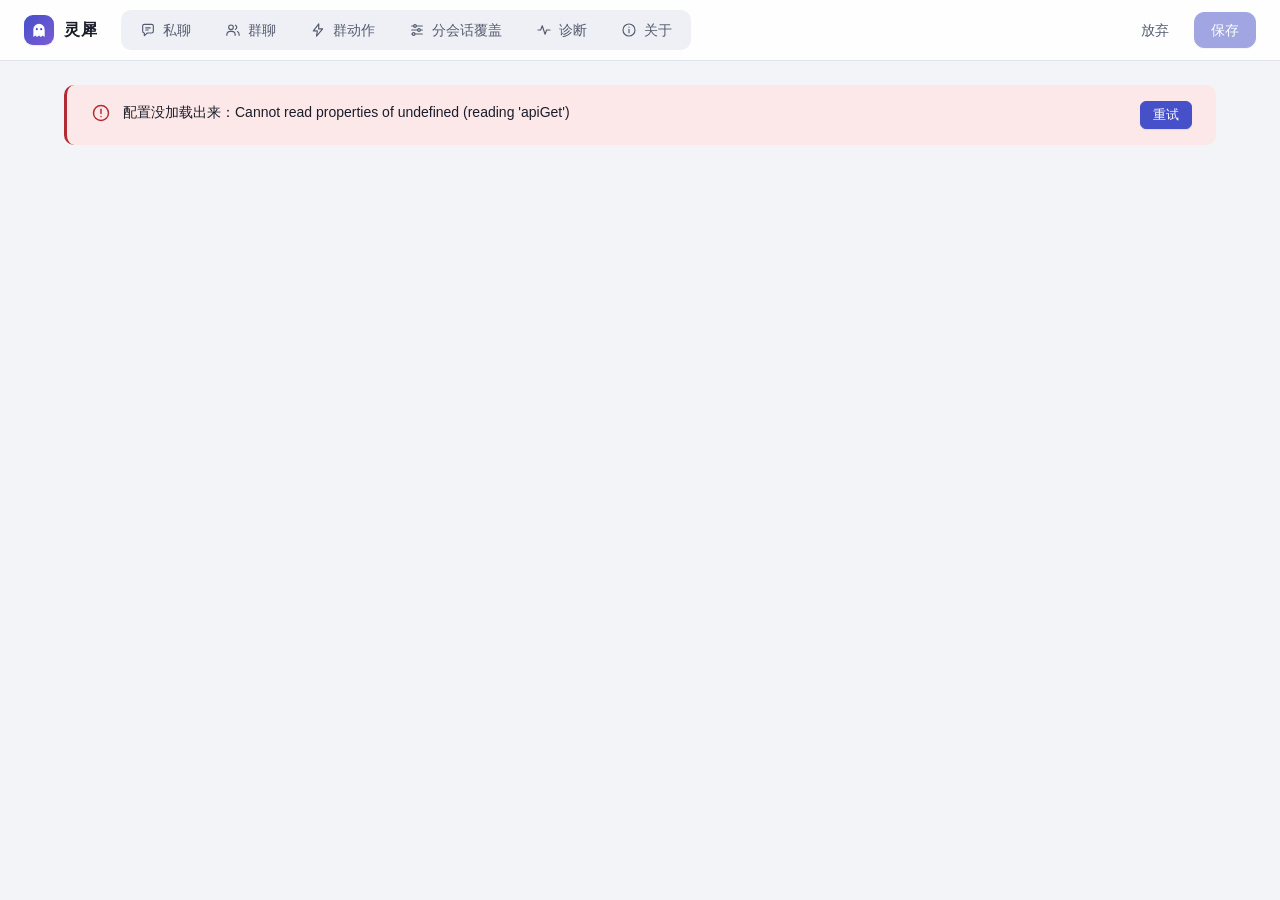
==== commit c1323572: "ACT-1 ui1：面板新开一页「群动作」，12 个工具 + 3 个全局项 - 新建 pages/lingxi/tab_actions.js：只暴露 LX.actionsTab（title/icon/" ====
--- a/pages/lingxi/index.html
+++ b/pages/lingxi/index.html
@@ -11,6 +11,7 @@
   <link rel="stylesheet" href="./form.css" />
   <link rel="stylesheet" href="./tab_overrides.css" />
   <link rel="stylesheet" href="./tab_diag.css" />
+  <link rel="stylesheet" href="./tab_actions.css" />
 </head>
 <body>
   <header class="topbar">
@@ -56,12 +57,14 @@
     </div>
   </div>
 
-  <!-- 加载顺序：app.js 建 LX → icons.js 加 LX.icon → form.js（私聊 / 群聊表单）→ tab_overrides.js（覆盖表 / 关于）。
+  <!-- 加载顺序：app.js 建 LX → icons.js 加 LX.icon → form.js（私聊 / 群聊表单 + LX.formKit）→ tab_overrides.js（覆盖表 / 关于）
+       → tab_diag.js（诊断）→ tab_actions.js（群动作，要用 form.js 的控件渲染）。
        后面的文件缺失时只是少标签，页面不报错（app.js 里对 LX.registerTab 已做容错，404 的 script 本身不抛 JS 异常）。 -->
   <script src="./app.js"></script>
   <script src="./icons.js"></script>
   <script src="./form.js"></script>
   <script src="./tab_overrides.js"></script>
   <script src="./tab_diag.js"></script>
+  <script src="./tab_actions.js"></script>
 </body>
 </html>
--- a/pages/lingxi/app.css
+++ b/pages/lingxi/app.css
@@ -546,8 +546,10 @@
     flex-wrap: wrap; padding: 10px var(--sp-3) var(--sp-2); background: var(--surface);
     -webkit-backdrop-filter: none; backdrop-filter: none;
   }
-  .tabs { flex: 1 1 100%; order: 2; display: flex; }
-  .tabs button { min-height: 40px; padding: 0 var(--sp-3); }
+  /* 5 个标签要一屏放下：手机上不画标签图标、收紧内边距，按内容宽度均分；真放不下（极窄屏）仍可横向滚动 */
+  .tabs { flex: 1 1 100%; order: 2; display: flex; gap: 0; }
+  .tabs button { flex: 1 1 auto; justify-content: center; gap: 4px; min-height: 40px; padding: 0 var(--sp-2); }
+  .tabs button > .icon { display: none; }
   .segmented > button { min-height: 40px; }
   .savebar {
     position: fixed; left: 0; right: 0; bottom: 0; z-index: 30; margin-left: 0;
--- a/pages/lingxi/tab_overrides.css
+++ b/pages/lingxi/tab_overrides.css
@@ -61,6 +61,46 @@
 .ex-table tr.ex-row > td:nth-child(2) { width: 38%; }
 .ex-table tr.ex-row > td:last-child { white-space: nowrap; }
 
+/* ---- 逐项表单（SR-UI）---- */
+.sr-list { display: flex; flex-direction: column; gap: var(--sp-3); }
+.sr-empty { padding: var(--sp-3) 0; }
+.sr-entry {
+  padding: var(--sp-3) var(--sp-4) var(--sp-2);
+  background: var(--surface-2); border: 1px solid var(--border); border-radius: var(--r-md);
+}
+.sr-entry-head { display: flex; align-items: center; flex-wrap: wrap; gap: 6px var(--sp-2); }
+.sr-entry-actions { margin-left: auto; display: flex; align-items: center; gap: var(--sp-2); flex: none; }
+.sr-entry-actions .armed { color: var(--danger); border-color: var(--danger); }
+.sr-entry-empty { padding: var(--sp-2) 0; font-size: var(--fs-13); }
+.sr-item {
+  display: grid; grid-template-columns: minmax(0, 1fr) auto auto;
+  align-items: center; gap: 4px var(--sp-3);
+  padding: var(--sp-2) 0; border-top: 1px solid var(--border);
+}
+.sr-item-title { min-width: 0; font-size: var(--fs-13); overflow-wrap: anywhere; }
+.sr-item-block { color: var(--text-2); }
+.sr-item-side { display: flex; flex-direction: column; align-items: flex-start; gap: 2px; min-width: 0; }
+.sr-control > input[type="number"] { flex: 0 0 120px; }
+.sr-control > input[type="range"] { flex: 1 1 120px; min-width: 96px; }
+.sr-control > input[type="text"], .sr-control > select { flex: 1 1 160px; }
+.sr-control textarea { width: 100%; }
+.sr-global { font-size: var(--fs-12); }
+.sr-same-default { grid-column: 1 / -1; font-size: var(--fs-12); color: var(--warn); }
+.sr-item-err { font-size: var(--fs-12); color: var(--danger); }
+.sr-add-item-panel {
+  display: flex; align-items: center; flex-wrap: wrap; gap: 6px var(--sp-2);
+  margin: var(--sp-2) 0; padding: var(--sp-3);
+  background: var(--sunken); border: 1px solid var(--border); border-radius: var(--r-md);
+  font-size: var(--fs-13);
+}
+.sr-add-bar { display: flex; align-items: center; flex-wrap: wrap; gap: var(--sp-2) var(--sp-3); margin-top: var(--sp-4); }
+#sr-scope { flex: 0 0 auto; min-width: 96px; }
+#sr-session { flex: 1 1 200px; }
+.sr-add-bar + .sr-err { margin-top: var(--sp-2); }
+.sr-err { color: var(--danger); font-weight: 600; font-size: var(--fs-12); }
+.sr-err:empty { display: none; }
+.sr-hint { margin-top: var(--sp-3); font-size: var(--fs-12); }
+
 /* ---- 关于 ---- */
 .kv-grid { display: grid; grid-template-columns: repeat(auto-fit, minmax(200px, 1fr)); gap: var(--sp-3); }
 .kv { padding: var(--sp-3) var(--sp-4); background: var(--surface-2); border: 1px solid var(--border); border-radius: var(--r-md); min-width: 0; }
@@ -89,4 +129,12 @@
   .ex-table tr.ex-row > td:last-child { text-align: right; }
   .ex-bar .ex-only { margin-left: 0; }
   .kv-grid { grid-template-columns: minmax(0, 1fr); }
+  /* 逐项表单：手机上"项名 / 控件 / 删掉"竖着排，别横向挤 */
+  .sr-entry { padding: var(--sp-3); }
+  .sr-entry-actions { margin-left: 0; width: 100%; }
+  .sr-entry-actions > button { flex: 1 1 auto; }
+  .sr-item { grid-template-columns: minmax(0, 1fr); align-items: start; }
+  .sr-item > .sr-del-item { justify-self: start; }
+  .sr-control > input[type="number"] { flex: 0 0 96px; }
+  .sr-add-bar > button { flex: 1 1 auto; }
 }
--- a/pages/lingxi/tab_diag.css
+++ b/pages/lingxi/tab_diag.css
@@ -74,7 +74,7 @@
   .diag-overview-end { margin-left: 0; width: 100%; justify-content: space-between; }
   .diag-tiles { grid-template-columns: repeat(2, minmax(0, 1fr)); }
   .diag-sources { grid-template-columns: minmax(0, 1fr); }
-  .diag-log { grid-template-columns: auto 48px; }
+  .diag-log { grid-template-columns: auto minmax(0, 1fr); }
   .diag-log-text { grid-column: 1 / -1; }
   .diag-export-actions > button { flex: 1 1 auto; }
 }
--- a/pages/lingxi/tab_actions.css
+++ b/pages/lingxi/tab_actions.css
@@ -0,0 +1,69 @@
+/* 群动作标签样式（ACT-1）。只用 app.css 的令牌与通用组件，不写死色值；纯静态，无外部资源。
+ * 版式：说明卡 → 全局项（一行一项）→ 工具卡网格（每个工具一张卡）。
+ * 手机宽度走文件末尾的媒体查询；卡片一律 min-width: 0 + overflow-wrap，窄到 420px 也不横向滚动。 */
+
+/* ---- 说明卡 ---- */
+.act-intro { margin-bottom: var(--sp-4); }
+.act-note { margin-bottom: 0; }
+.act-note .alert-body { display: flex; flex-direction: column; gap: 4px; font-size: var(--fs-13); line-height: 1.55; }
+.act-missing { margin-top: var(--sp-3); color: var(--warn); }
+.act-missing:empty { display: none; }
+
+/* ---- 全局项 ---- */
+.act-global { margin-bottom: var(--sp-5); }
+.act-row {
+  display: grid; align-items: start; gap: var(--sp-2) var(--sp-5); min-width: 0;
+  grid-template-columns: minmax(0, 1fr) minmax(220px, 360px);
+  padding: 16px 0; border-top: 1px solid var(--border);
+}
+.act-row:first-child { padding-top: 0; border-top: 0; }
+.act-row:last-child { padding-bottom: 0; }
+.act-row-main { min-width: 0; display: flex; flex-direction: column; gap: 6px; }
+.act-row-title { display: flex; align-items: center; flex-wrap: wrap; gap: 2px var(--sp-2); font-weight: 600; }
+.act-row-name { min-width: 0; overflow-wrap: anywhere; }
+.act-row-side { min-width: 0; display: flex; flex-direction: column; gap: 6px; align-items: flex-start; }
+.act-row-side .field-control { min-width: 0; }
+
+/* ---- 工具卡网格 ---- */
+.act-grid { display: grid; grid-template-columns: repeat(auto-fill, minmax(248px, 1fr)); gap: var(--sp-3); }
+.act-card {
+  min-width: 0; margin-bottom: 0; padding: var(--sp-4);
+  display: flex; flex-direction: column; gap: var(--sp-2);
+}
+.act-card-head { display: flex; align-items: flex-start; gap: var(--sp-2) var(--sp-3); min-width: 0; }
+.act-card-icon { flex: none; }
+.act-card-titles { flex: 1 1 auto; min-width: 0; }
+.act-card-title { font-size: var(--fs-16); font-weight: 600; line-height: 1.4; overflow-wrap: anywhere; }
+.act-card-meta { display: flex; align-items: center; flex-wrap: wrap; gap: 6px; margin-top: 6px; }
+.act-card-switch { flex: none; display: flex; align-items: center; min-height: 28px; }
+.act-risk { margin: 0; }
+.act-path {
+  display: inline-block; max-width: 100%; align-self: flex-start;
+  padding: 1px 6px; border-radius: var(--r-sm); background: var(--sunken);
+  color: var(--text-3); font-family: var(--font-mono); font-size: var(--fs-12);
+  overflow-wrap: anywhere;
+}
+.act-default { font-size: var(--fs-12); color: var(--text-3); }
+.act-mixed { color: var(--warn); overflow-wrap: anywhere; }
+.act-danger { gap: 4px; }
+
+/* ---- 元数据还没到：灰的开关位置（纯装饰，点不了） ---- */
+.act-pending { display: inline-flex; align-items: center; gap: 10px; color: var(--text-3); font-size: var(--fs-14); }
+.act-pending-track {
+  position: relative; flex: none; width: 38px; height: 22px; border-radius: var(--r-pill);
+  background: var(--sunken); border: 1px solid var(--border);
+}
+.act-pending-track::after {
+  content: ""; position: absolute; left: 3px; top: 2px; width: 16px; height: 16px;
+  border-radius: 50%; background: var(--border-strong);
+}
+.act-pending-note { color: var(--text-3); }
+
+/* ---- 窄屏：全局项上下叠、工具卡一列（420px 也不横向滚动） ---- */
+@media (max-width: 700px) {
+  .act-row { grid-template-columns: minmax(0, 1fr); padding: 14px 0; }
+  .act-grid { grid-template-columns: minmax(0, 1fr); }
+  .act-card { padding: var(--sp-4); }
+  .act-row-side { align-items: stretch; }
+  .act-row-side .field-control { flex-wrap: wrap; }
+}
